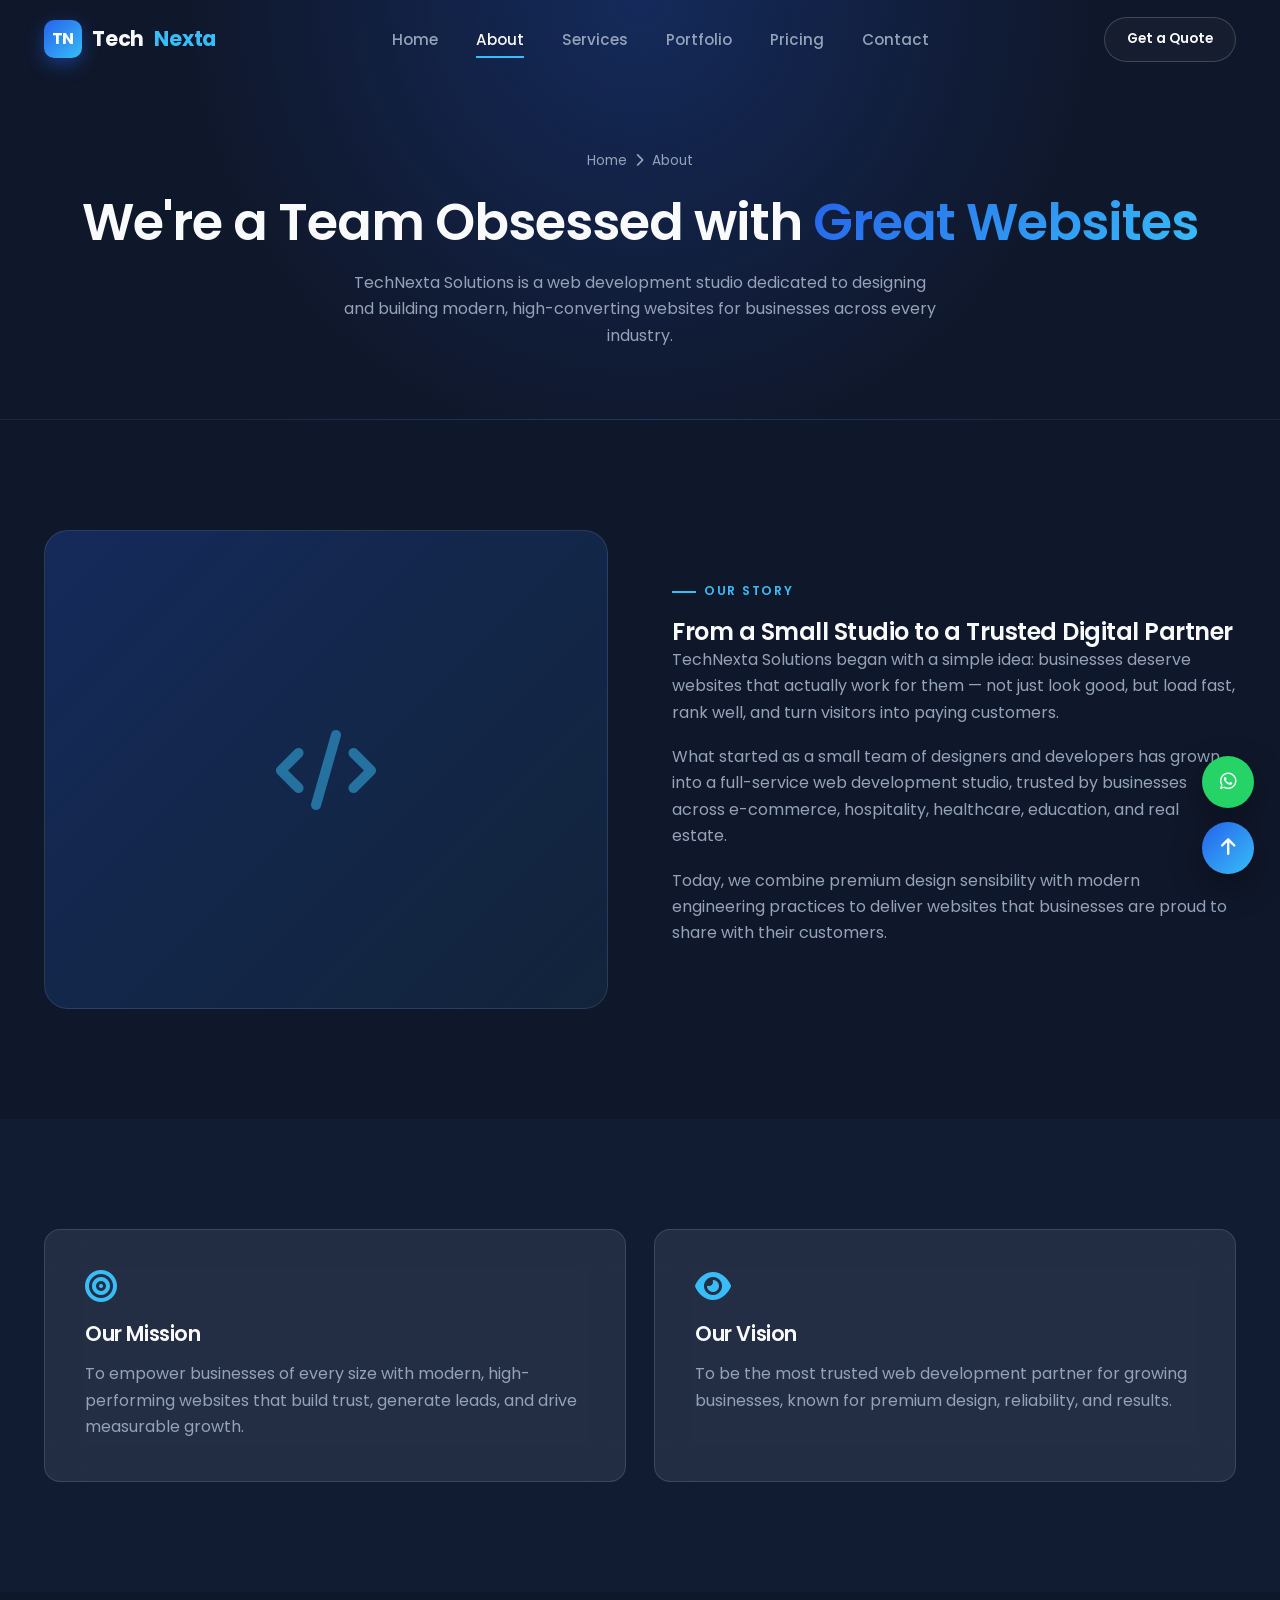
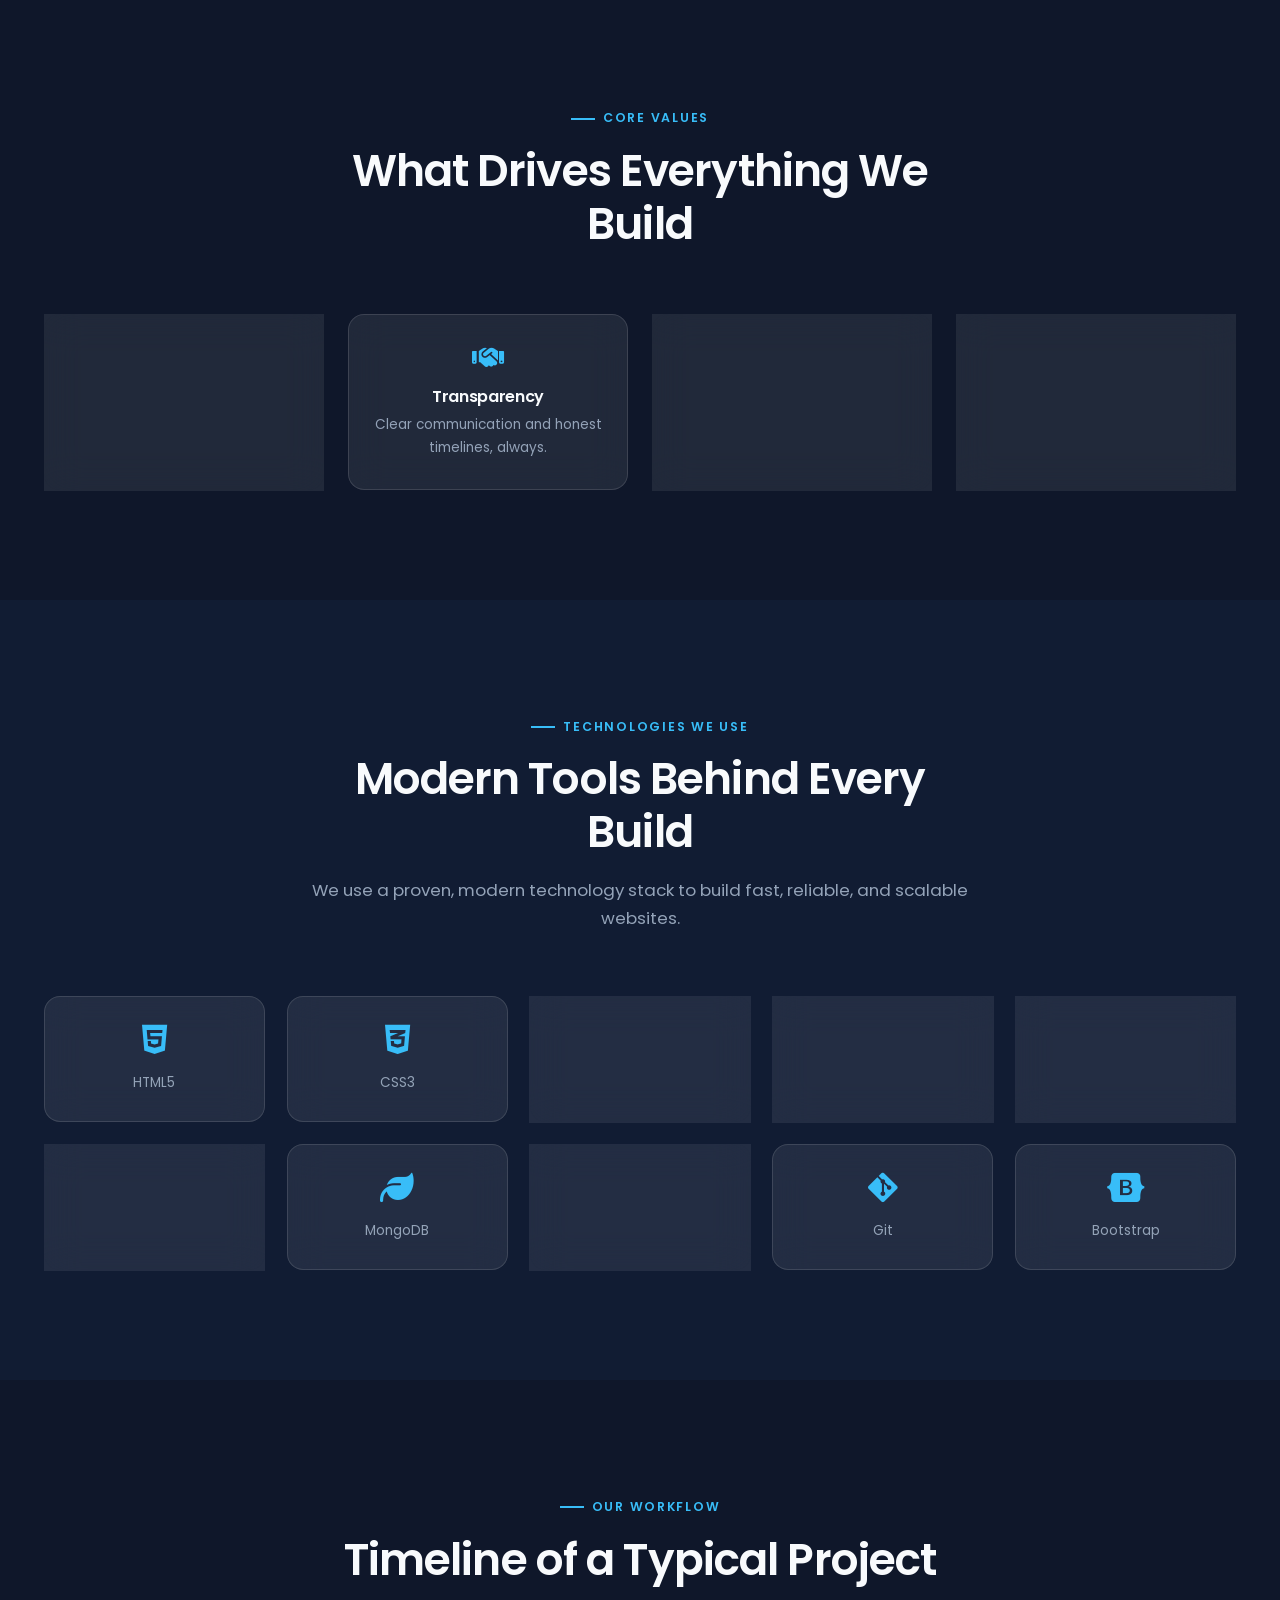
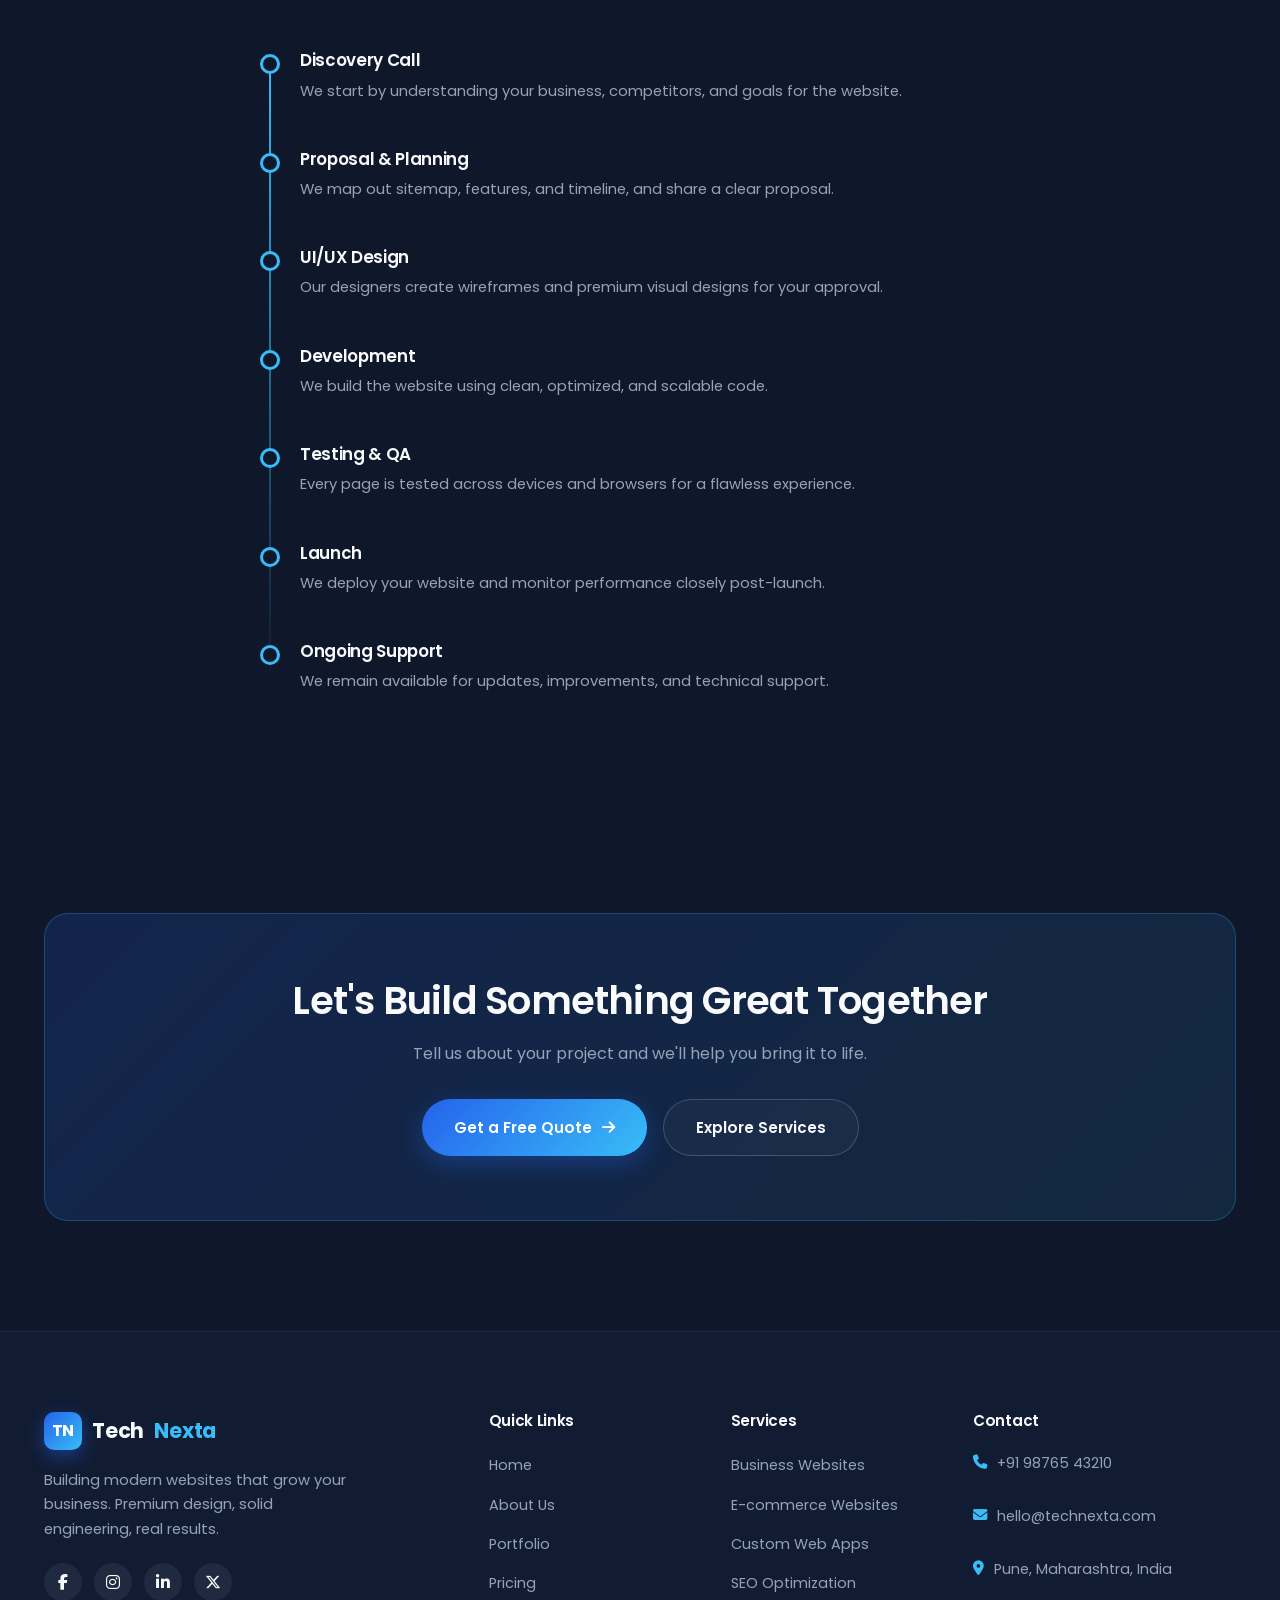
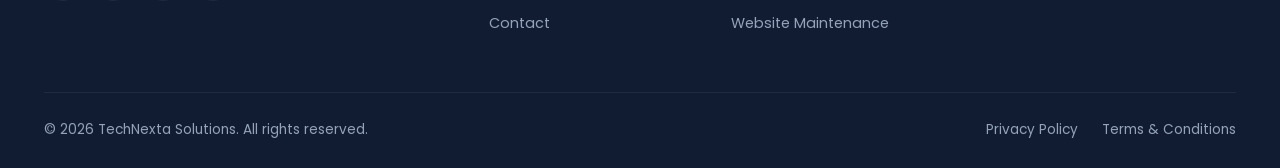
==== about.html @ 96748e0d "Initial commit" ====
<!DOCTYPE html>
<html lang="en">
<head>
<meta charset="UTF-8">
<meta name="viewport" content="width=device-width, initial-scale=1.0">
<title>About Us | TechNexta Solutions</title>
<meta name="description" content="Learn about TechNexta Solutions - our story, mission, vision, core values, and the technologies we use to build modern, high-performing websites.">
<link rel="canonical" href="https://www.technexta.com/about.html">

<link rel="icon" href="data:image/svg+xml,<svg xmlns=%22http://www.w3.org/2000/svg%22 viewBox=%220 0 100 100%22><rect width=%22100%22 height=%22100%22 rx=%2222%22 fill=%22%232563EB%22/><text x=%2250%25%22 y=%2262%25%22 font-size=%2255%22 fill=%22white%22 text-anchor=%22middle%22 font-family=%22Arial%22>N</text></svg>">

<link rel="preconnect" href="https://fonts.googleapis.com">
<link rel="preconnect" href="https://fonts.gstatic.com" crossorigin>
<link href="https://fonts.googleapis.com/css2?family=Poppins:wght@300;400;500;600;700;800&display=swap" rel="stylesheet">
<link rel="stylesheet" href="https://cdnjs.cloudflare.com/ajax/libs/font-awesome/6.5.1/css/all.min.css">
<link rel="stylesheet" href="css/style.css">
</head>
<body>

<div id="preloader">
  <div class="loader-mark"><div class="loader-ring"></div><span>TechNexta</span></div>
</div>

<header class="navbar" id="navbar">
  <div class="nav-inner">
    <a href="index.html" class="logo"><span class="logo-mark">TN</span>Tech<span class="accent">Nexta</span></a>
    <nav class="nav-links" id="navLinks">
      <a href="index.html">Home</a>
      <a href="about.html" class="active">About</a>
      <a href="services.html">Services</a>
      <a href="portfolio.html">Portfolio</a>
      <a href="pricing.html">Pricing</a>
      <a href="contact.html">Contact</a>
    </nav>
    <div class="nav-cta">
      <a href="contact.html" class="btn btn-outline btn-sm">Get a Quote</a>
      <button class="nav-toggle" id="navToggle" aria-label="Toggle menu"><span></span><span></span><span></span></button>
    </div>
  </div>
</header>

<main>
  <section class="page-hero">
    <div class="container">
      <div class="breadcrumb"><a href="index.html">Home</a><i class="fa-solid fa-chevron-right"></i><span>About</span></div>
      <h1>We're a Team Obsessed with <span class="text-gradient">Great Websites</span></h1>
      <p>TechNexta Solutions is a web development studio dedicated to designing and building modern, high-converting websites for businesses across every industry.</p>
    </div>
  </section>

  <!-- ============ STORY ============ -->
  <section id="story">
    <div class="container">
      <div class="story-grid">
        <div class="story-visual reveal"><i class="fa-solid fa-code"></i></div>
        <div class="story-text reveal">
          <div class="eyebrow">Our Story</div>
          <h2>From a Small Studio to a Trusted Digital Partner</h2>
          <p>TechNexta Solutions began with a simple idea: businesses deserve websites that actually work for them &mdash; not just look good, but load fast, rank well, and turn visitors into paying customers.</p>
          <p>What started as a small team of designers and developers has grown into a full-service web development studio, trusted by businesses across e-commerce, hospitality, healthcare, education, and real estate.</p>
          <p>Today, we combine premium design sensibility with modern engineering practices to deliver websites that businesses are proud to share with their customers.</p>
        </div>
      </div>
    </div>
  </section>

  <!-- ============ MISSION & VISION ============ -->
  <section class="bg-alt" id="mission-vision">
    <div class="container">
      <div class="mv-grid">
        <div class="glass-card mv-card reveal">
          <i class="fa-solid fa-bullseye"></i>
          <h3>Our Mission</h3>
          <p>To empower businesses of every size with modern, high-performing websites that build trust, generate leads, and drive measurable growth.</p>
        </div>
        <div class="glass-card mv-card reveal reveal-delay-1">
          <i class="fa-solid fa-eye"></i>
          <h3>Our Vision</h3>
          <p>To be the most trusted web development partner for growing businesses, known for premium design, reliability, and results.</p>
        </div>
      </div>
    </div>
  </section>

  <!-- ============ CORE VALUES ============ -->
  <section id="values">
    <div class="container">
      <div class="section-head reveal">
        <div class="eyebrow" style="justify-content:center">Core Values</div>
        <h2>What Drives Everything We Build</h2>
      </div>
      <div class="values-grid">
        <div class="glass-card value-card reveal">
          <i class="fa-solid fa-gem"></i>
          <h4>Quality First</h4>
          <p>We never compromise on design or code quality.</p>
        </div>
        <div class="glass-card value-card reveal reveal-delay-1">
          <i class="fa-solid fa-handshake"></i>
          <h4>Transparency</h4>
          <p>Clear communication and honest timelines, always.</p>
        </div>
        <div class="glass-card value-card reveal reveal-delay-2">
          <i class="fa-solid fa-rocket"></i>
          <h4>Innovation</h4>
          <p>We stay ahead with modern tools and techniques.</p>
        </div>
        <div class="glass-card value-card reveal reveal-delay-3">
          <i class="fa-solid fa-heart"></i>
          <h4>Client Success</h4>
          <p>Your growth is the true measure of our work.</p>
        </div>
      </div>
    </div>
  </section>

  <!-- ============ TECHNOLOGIES ============ -->
  <section class="bg-alt" id="technologies">
    <div class="container">
      <div class="section-head reveal">
        <div class="eyebrow" style="justify-content:center">Technologies We Use</div>
        <h2>Modern Tools Behind Every Build</h2>
        <p>We use a proven, modern technology stack to build fast, reliable, and scalable websites.</p>
      </div>
      <div class="tech-grid">
        <div class="glass-card tech-item reveal"><i class="fa-brands fa-html5"></i><span>HTML5</span></div>
        <div class="glass-card tech-item reveal"><i class="fa-brands fa-css3-alt"></i><span>CSS3</span></div>
        <div class="glass-card tech-item reveal"><i class="fa-brands fa-js"></i><span>JavaScript</span></div>
        <div class="glass-card tech-item reveal"><i class="fa-brands fa-react"></i><span>React</span></div>
        <div class="glass-card tech-item reveal"><i class="fa-brands fa-node-js"></i><span>Node.js</span></div>
        <div class="glass-card tech-item reveal"><i class="fa-brands fa-wordpress"></i><span>WordPress</span></div>
        <div class="glass-card tech-item reveal"><i class="fa-solid fa-leaf"></i><span>MongoDB</span></div>
        <div class="glass-card tech-item reveal"><i class="fa-solid fa-fire"></i><span>Firebase</span></div>
        <div class="glass-card tech-item reveal"><i class="fa-brands fa-git-alt"></i><span>Git</span></div>
        <div class="glass-card tech-item reveal"><i class="fa-brands fa-bootstrap"></i><span>Bootstrap</span></div>
      </div>
    </div>
  </section>

  <!-- ============ WORKFLOW TIMELINE ============ -->
  <section id="workflow">
    <div class="container">
      <div class="section-head reveal">
        <div class="eyebrow" style="justify-content:center">Our Workflow</div>
        <h2>Timeline of a Typical Project</h2>
      </div>
      <div class="vtimeline reveal">
        <div class="vtimeline-item">
          <h3>Discovery Call</h3>
          <p>We start by understanding your business, competitors, and goals for the website.</p>
        </div>
        <div class="vtimeline-item">
          <h3>Proposal & Planning</h3>
          <p>We map out sitemap, features, and timeline, and share a clear proposal.</p>
        </div>
        <div class="vtimeline-item">
          <h3>UI/UX Design</h3>
          <p>Our designers create wireframes and premium visual designs for your approval.</p>
        </div>
        <div class="vtimeline-item">
          <h3>Development</h3>
          <p>We build the website using clean, optimized, and scalable code.</p>
        </div>
        <div class="vtimeline-item">
          <h3>Testing & QA</h3>
          <p>Every page is tested across devices and browsers for a flawless experience.</p>
        </div>
        <div class="vtimeline-item">
          <h3>Launch</h3>
          <p>We deploy your website and monitor performance closely post-launch.</p>
        </div>
        <div class="vtimeline-item">
          <h3>Ongoing Support</h3>
          <p>We remain available for updates, improvements, and technical support.</p>
        </div>
      </div>
    </div>
  </section>

  <section id="contact-cta">
    <div class="container">
      <div class="cta-banner reveal">
        <h2>Let's Build Something Great Together</h2>
        <p>Tell us about your project and we'll help you bring it to life.</p>
        <div class="cta-actions">
          <a href="contact.html" class="btn btn-primary">Get a Free Quote <i class="fa-solid fa-arrow-right"></i></a>
          <a href="services.html" class="btn btn-outline">Explore Services</a>
        </div>
      </div>
    </div>
  </section>
</main>

<footer>
  <div class="container">
    <div class="footer-grid">
      <div class="footer-brand">
        <a href="index.html" class="logo"><span class="logo-mark">TN</span>Tech<span class="accent">Nexta</span></a>
        <p>Building modern websites that grow your business. Premium design, solid engineering, real results.</p>
        <div class="footer-social">
          <a href="#" aria-label="Facebook"><i class="fa-brands fa-facebook-f"></i></a>
          <a href="#" aria-label="Instagram"><i class="fa-brands fa-instagram"></i></a>
          <a href="#" aria-label="LinkedIn"><i class="fa-brands fa-linkedin-in"></i></a>
          <a href="#" aria-label="Twitter"><i class="fa-brands fa-x-twitter"></i></a>
        </div>
      </div>
      <div class="footer-col">
        <h4>Quick Links</h4>
        <ul>
          <li><a href="index.html">Home</a></li>
          <li><a href="about.html">About Us</a></li>
          <li><a href="portfolio.html">Portfolio</a></li>
          <li><a href="pricing.html">Pricing</a></li>
          <li><a href="contact.html">Contact</a></li>
        </ul>
      </div>
      <div class="footer-col">
        <h4>Services</h4>
        <ul>
          <li><a href="services.html">Business Websites</a></li>
          <li><a href="services.html">E-commerce Websites</a></li>
          <li><a href="services.html">Custom Web Apps</a></li>
          <li><a href="services.html">SEO Optimization</a></li>
          <li><a href="services.html">Website Maintenance</a></li>
        </ul>
      </div>
      <div class="footer-col">
        <h4>Contact</h4>
        <ul class="footer-contact">
          <li><i class="fa-solid fa-phone"></i> +91 98765 43210</li>
          <li><i class="fa-solid fa-envelope"></i> hello@technexta.com</li>
          <li><i class="fa-solid fa-location-dot"></i> Pune, Maharashtra, India</li>
        </ul>
      </div>
    </div>
    <div class="footer-bottom">
      <p>&copy; <span class="current-year">2026</span> TechNexta Solutions. All rights reserved.</p>
      <div class="footer-bottom-links"><a href="#">Privacy Policy</a><a href="#">Terms &amp; Conditions</a></div>
    </div>
  </div>
</footer>

<div class="float-btns">
  <a href="https://wa.me/919876543210" target="_blank" class="float-btn whatsapp" aria-label="Chat on WhatsApp"><i class="fa-brands fa-whatsapp"></i></a>
  <button class="float-btn top" id="backToTop" aria-label="Back to top"><i class="fa-solid fa-arrow-up"></i></button>
</div>

<script src="js/script.js"></script>
</body>
</html>
---- css/style.css ----
/* ==========================================================================
   TechNexta Solutions — Main Stylesheet
   Design system: dark premium theme, glassmorphism, blue accents
   ========================================================================== */

/* ---------- Design Tokens ---------- */
:root {
  --color-primary: #2563EB;
  --color-primary-light: #3B82F6;
  --color-secondary: #1E293B;
  --color-accent: #38BDF8;
  --color-bg: #0F172A;
  --color-bg-alt: #111C33;
  --color-text: #F8FAFC;
  --color-text-muted: #94A3B8;
  --color-card: rgba(255, 255, 255, 0.08);
  --color-card-border: rgba(255, 255, 255, 0.12);
  --color-card-hover: rgba(255, 255, 255, 0.12);

  --gradient-primary: linear-gradient(135deg, var(--color-primary) 0%, var(--color-accent) 100%);
  --gradient-radial: radial-gradient(circle at 50% 0%, rgba(37, 99, 235, 0.25), transparent 60%);

  --font-display: 'Poppins', sans-serif;
  --font-body: 'Poppins', sans-serif;

  --shadow-sm: 0 4px 12px rgba(0, 0, 0, 0.25);
  --shadow-md: 0 12px 32px rgba(0, 0, 0, 0.35);
  --shadow-lg: 0 24px 64px rgba(0, 0, 0, 0.45);
  --shadow-glow: 0 0 0 1px rgba(56, 189, 248, 0.15), 0 8px 32px rgba(37, 99, 235, 0.25);

  --radius-sm: 8px;
  --radius-md: 16px;
  --radius-lg: 24px;
  --radius-pill: 999px;

  --transition: all 0.35s cubic-bezier(0.22, 1, 0.36, 1);
  --container-width: 1240px;
  --header-height: 80px;
}

/* ---------- Reset ---------- */
* , *::before, *::after { box-sizing: border-box; margin: 0; padding: 0; }

html {
  scroll-behavior: smooth;
  scroll-padding-top: var(--header-height);
}

body {
  font-family: var(--font-body);
  background-color: var(--color-bg);
  color: var(--color-text);
  line-height: 1.65;
  font-size: 16px;
  overflow-x: hidden;
  -webkit-font-smoothing: antialiased;
}

img { max-width: 100%; display: block; }
a { text-decoration: none; color: inherit; }
ul { list-style: none; }
button { font-family: inherit; cursor: pointer; border: none; background: none; color: inherit; }
input, textarea, select { font-family: inherit; }

::selection { background: var(--color-primary); color: #fff; }

::-webkit-scrollbar { width: 10px; }
::-webkit-scrollbar-track { background: var(--color-bg); }
::-webkit-scrollbar-thumb { background: var(--color-secondary); border-radius: var(--radius-pill); }
::-webkit-scrollbar-thumb:hover { background: var(--color-primary); }

h1, h2, h3, h4, h5, h6 {
  font-family: var(--font-display);
  font-weight: 600;
  line-height: 1.2;
  letter-spacing: -0.02em;
}

.container {
  width: 100%;
  max-width: var(--container-width);
  margin: 0 auto;
  padding: 0 24px;
}

section { position: relative; padding: 110px 0; }
@media (max-width: 768px) { section { padding: 72px 0; } }

/* ---------- Utility ---------- */
.eyebrow {
  display: inline-flex;
  align-items: center;
  gap: 8px;
  font-size: 0.78rem;
  font-weight: 600;
  letter-spacing: 0.14em;
  text-transform: uppercase;
  color: var(--color-accent);
  margin-bottom: 16px;
}
.eyebrow::before {
  content: '';
  width: 24px;
  height: 2px;
  background: var(--color-accent);
  display: inline-block;
}

.section-head {
  max-width: 680px;
  margin: 0 auto 64px;
  text-align: center;
}
.section-head h2 {
  font-size: clamp(1.9rem, 4vw, 2.75rem);
  margin-bottom: 18px;
}
.section-head p {
  color: var(--color-text-muted);
  font-size: 1.05rem;
}
.section-head.align-left { margin: 0 0 56px; text-align: left; }

.text-gradient {
  background: var(--gradient-primary);
  -webkit-background-clip: text;
  background-clip: text;
  color: transparent;
}

.bg-alt { background: var(--color-bg-alt); }

/* ---------- Buttons ---------- */
.btn {
  display: inline-flex;
  align-items: center;
  justify-content: center;
  gap: 10px;
  padding: 15px 32px;
  border-radius: var(--radius-pill);
  font-weight: 600;
  font-size: 0.95rem;
  transition: var(--transition);
  white-space: nowrap;
  position: relative;
  overflow: hidden;
}
.btn-primary {
  background: var(--gradient-primary);
  color: #fff;
  box-shadow: 0 8px 24px rgba(37, 99, 235, 0.35);
}
.btn-primary:hover {
  transform: translateY(-3px);
  box-shadow: 0 14px 32px rgba(37, 99, 235, 0.5);
}
.btn-outline {
  background: rgba(255, 255, 255, 0.03);
  color: var(--color-text);
  border: 1px solid rgba(255, 255, 255, 0.18);
  backdrop-filter: blur(10px);
}
.btn-outline:hover {
  border-color: var(--color-accent);
  background: rgba(56, 189, 248, 0.08);
  transform: translateY(-3px);
}
.btn-sm { padding: 10px 22px; font-size: 0.85rem; }
.btn-block { width: 100%; }

/* ---------- Preloader ---------- */
#preloader {
  position: fixed; inset: 0; z-index: 9999;
  background: var(--color-bg);
  display: flex; align-items: center; justify-content: center;
  transition: opacity 0.6s ease, visibility 0.6s ease;
}
#preloader.loaded { opacity: 0; visibility: hidden; }
.loader-mark {
  display: flex; flex-direction: column; align-items: center; gap: 18px;
}
.loader-ring {
  width: 54px; height: 54px;
  border-radius: 50%;
  border: 3px solid rgba(56, 189, 248, 0.15);
  border-top-color: var(--color-accent);
  animation: spin 0.9s linear infinite;
}
.loader-mark span {
  font-size: 0.85rem;
  letter-spacing: 0.2em;
  color: var(--color-text-muted);
  text-transform: uppercase;
}
@keyframes spin { to { transform: rotate(360deg); } }

/* ---------- Navbar ---------- */
.navbar {
  position: fixed; top: 0; left: 0; right: 0; z-index: 1000;
  height: var(--header-height);
  display: flex; align-items: center;
  background: transparent;
  transition: var(--transition);
  border-bottom: 1px solid transparent;
}
.navbar.scrolled {
  background: rgba(15, 23, 42, 0.85);
  backdrop-filter: blur(16px);
  -webkit-backdrop-filter: blur(16px);
  border-bottom: 1px solid rgba(255, 255, 255, 0.08);
  box-shadow: 0 8px 32px rgba(0, 0, 0, 0.3);
}
.nav-inner {
  width: 100%; max-width: var(--container-width); margin: 0 auto;
  padding: 0 24px;
  display: flex; align-items: center; justify-content: space-between;
}
.logo {
  display: flex; align-items: center; gap: 10px;
  font-size: 1.3rem; font-weight: 700; letter-spacing: -0.01em;
}
.logo-mark {
  width: 38px; height: 38px;
  border-radius: 10px;
  background: var(--gradient-primary);
  display: flex; align-items: center; justify-content: center;
  font-size: 1rem; font-weight: 700; color: #fff;
  box-shadow: 0 6px 18px rgba(37, 99, 235, 0.45);
}
.logo span.accent { color: var(--color-accent); }

.nav-links {
  display: flex; align-items: center; gap: 38px;
}
.nav-links a {
  font-size: 0.95rem; font-weight: 500; color: var(--color-text-muted);
  position: relative; padding: 6px 0;
  transition: var(--transition);
}
.nav-links a::after {
  content: ''; position: absolute; left: 0; bottom: 0;
  width: 0; height: 2px; background: var(--color-accent);
  transition: var(--transition);
}
.nav-links a:hover, .nav-links a.active { color: var(--color-text); }
.nav-links a:hover::after, .nav-links a.active::after { width: 100%; }

.nav-cta { display: flex; align-items: center; gap: 16px; }

.nav-toggle {
  display: none;
  width: 42px; height: 42px;
  border-radius: var(--radius-sm);
  background: rgba(255, 255, 255, 0.06);
  align-items: center; justify-content: center;
  flex-direction: column; gap: 5px;
}
.nav-toggle span {
  width: 20px; height: 2px; background: var(--color-text);
  transition: var(--transition); border-radius: 2px;
}
.nav-toggle.active span:nth-child(1) { transform: translateY(7px) rotate(45deg); }
.nav-toggle.active span:nth-child(2) { opacity: 0; }
.nav-toggle.active span:nth-child(3) { transform: translateY(-7px) rotate(-45deg); }

@media (max-width: 900px) {
  .nav-links {
    position: fixed; top: var(--header-height); left: 0; right: 0;
    flex-direction: column; align-items: stretch; gap: 0;
    background: rgba(15, 23, 42, 0.98);
    backdrop-filter: blur(16px);
    padding: 12px 24px 24px;
    transform: translateY(-8px);
    opacity: 0; visibility: hidden; pointer-events: none;
    transition: var(--transition);
    border-bottom: 1px solid rgba(255, 255, 255, 0.08);
  }
  .nav-links.open {
    transform: translateY(0); opacity: 1; visibility: visible; pointer-events: auto;
  }
  .nav-links a { padding: 14px 0; border-bottom: 1px solid rgba(255, 255, 255, 0.06); }
  .nav-cta .btn-outline { display: none; }
  .nav-toggle { display: flex; }
}

/* ---------- Hero ---------- */
.hero {
  position: relative;
  min-height: 100vh;
  display: flex; align-items: center;
  padding-top: var(--header-height);
  overflow: hidden;
}
.hero-bg {
  position: absolute; inset: 0; z-index: 0;
  background:
    radial-gradient(circle at 20% 20%, rgba(37, 99, 235, 0.28), transparent 45%),
    radial-gradient(circle at 80% 30%, rgba(56, 189, 248, 0.22), transparent 45%),
    radial-gradient(circle at 50% 90%, rgba(37, 99, 235, 0.18), transparent 50%);
}
.hero-bg canvas { position: absolute; inset: 0; width: 100%; height: 100%; opacity: 0.5; }
.hero-grid {
  position: absolute; inset: 0;
  background-image:
    linear-gradient(rgba(255,255,255,0.035) 1px, transparent 1px),
    linear-gradient(90deg, rgba(255,255,255,0.035) 1px, transparent 1px);
  background-size: 56px 56px;
  mask-image: radial-gradient(ellipse 70% 60% at 50% 30%, black 20%, transparent 75%);
}

.hero-content {
  position: relative; z-index: 2;
  text-align: center;
  max-width: 880px;
  margin: 0 auto;
}
.hero-content h1 {
  font-size: clamp(2.2rem, 5.6vw, 4.2rem);
  margin-bottom: 24px;
  letter-spacing: -0.03em;
}
.hero-content .lead {
  font-size: 1.15rem;
  color: var(--color-text-muted);
  max-width: 620px;
  margin: 0 auto 40px;
}
.hero-actions {
  display: flex; gap: 18px; justify-content: center; flex-wrap: wrap;
  margin-bottom: 64px;
}
.hero-trust {
  display: flex; align-items: center; justify-content: center; gap: 28px;
  flex-wrap: wrap;
  color: var(--color-text-muted);
  font-size: 0.85rem;
}
.hero-trust span { display: flex; align-items: center; gap: 8px; }
.hero-trust i { color: var(--color-accent); }

.scroll-cue {
  position: absolute; bottom: 28px; left: 50%; transform: translateX(-50%);
  display: flex; flex-direction: column; align-items: center; gap: 8px;
  color: var(--color-text-muted); font-size: 0.75rem; letter-spacing: 0.1em;
  animation: floatY 2.4s ease-in-out infinite;
  z-index: 2;
}
.scroll-cue i { font-size: 0.9rem; }
@keyframes floatY { 0%, 100% { transform: translate(-50%, 0); } 50% { transform: translate(-50%, 8px); } }

/* ---------- Stats ---------- */
.stats-section { padding: 70px 0; border-top: 1px solid rgba(255,255,255,0.06); border-bottom: 1px solid rgba(255,255,255,0.06); }
.stats-grid {
  display: grid; grid-template-columns: repeat(4, 1fr); gap: 32px;
  text-align: center;
}
.stat-item .stat-number {
  font-family: var(--font-display); font-weight: 700;
  font-size: clamp(2rem, 4vw, 2.8rem);
  background: var(--gradient-primary); -webkit-background-clip: text; background-clip: text; color: transparent;
}
.stat-item .stat-label { color: var(--color-text-muted); font-size: 0.92rem; margin-top: 6px; }
@media (max-width: 768px) { .stats-grid { grid-template-columns: repeat(2, 1fr); gap: 36px 20px; } }

/* ---------- Glass Cards ---------- */
.glass-card {
  background: var(--color-card);
  border: 1px solid var(--color-card-border);
  border-radius: var(--radius-md);
  backdrop-filter: blur(18px);
  -webkit-backdrop-filter: blur(18px);
  transition: var(--transition);
}
.glass-card:hover {
  background: var(--color-card-hover);
  border-color: rgba(56, 189, 248, 0.35);
  transform: translateY(-6px);
  box-shadow: var(--shadow-glow);
}

/* ---------- Why Choose Us ---------- */
.features-grid {
  display: grid; grid-template-columns: repeat(3, 1fr); gap: 28px;
}
.feature-card { padding: 36px 30px; }
.feature-icon {
  width: 56px; height: 56px; border-radius: var(--radius-sm);
  background: linear-gradient(135deg, rgba(37,99,235,0.25), rgba(56,189,248,0.15));
  display: flex; align-items: center; justify-content: center;
  font-size: 1.4rem; color: var(--color-accent);
  margin-bottom: 22px;
}
.feature-card h3 { font-size: 1.15rem; margin-bottom: 12px; }
.feature-card p { color: var(--color-text-muted); font-size: 0.94rem; }
@media (max-width: 900px) { .features-grid { grid-template-columns: 1fr; } }

/* ---------- Process Timeline (horizontal) ---------- */
.process-track {
  display: grid; grid-template-columns: repeat(4, 1fr); gap: 24px;
  position: relative;
}
.process-track::before {
  content: '';
  position: absolute; top: 46px; left: 8%; right: 8%; height: 1px;
  background: linear-gradient(90deg, transparent, rgba(56,189,248,0.4), transparent);
}
.process-step { text-align: center; position: relative; padding: 30px 22px; }
.process-num {
  width: 92px; height: 92px; margin: 0 auto 24px;
  border-radius: 50%;
  background: var(--color-bg);
  border: 1px solid rgba(56,189,248,0.35);
  display: flex; align-items: center; justify-content: center;
  font-size: 1.6rem; font-weight: 700; color: var(--color-accent);
  position: relative; z-index: 2;
}
.process-step h3 { font-size: 1.05rem; margin-bottom: 10px; }
.process-step p { font-size: 0.88rem; color: var(--color-text-muted); }
@media (max-width: 900px) {
  .process-track { grid-template-columns: 1fr; }
  .process-track::before { display: none; }
}

/* ---------- Testimonials ---------- */
.testimonial-track {
  display: flex; gap: 24px; overflow: hidden; position: relative;
}
.testimonial-slide {
  min-width: 100%;
  display: grid; grid-template-columns: repeat(3, 1fr); gap: 24px;
  transition: transform 0.6s cubic-bezier(0.22, 1, 0.36, 1);
}
.testimonial-card { padding: 32px; }
.testimonial-stars { color: var(--color-accent); margin-bottom: 18px; font-size: 0.85rem; letter-spacing: 3px; }
.testimonial-card p.quote { font-size: 0.96rem; color: #E2E8F0; margin-bottom: 24px; }
.testimonial-person { display: flex; align-items: center; gap: 14px; }
.testimonial-avatar {
  width: 46px; height: 46px; border-radius: 50%;
  background: var(--gradient-primary);
  display: flex; align-items: center; justify-content: center;
  font-weight: 700; color: #fff; font-size: 0.95rem;
}
.testimonial-person h4 { font-size: 0.95rem; margin-bottom: 2px; }
.testimonial-person span { font-size: 0.8rem; color: var(--color-text-muted); }

.carousel-nav { display: flex; justify-content: center; gap: 10px; margin-top: 40px; }
.carousel-dot {
  width: 9px; height: 9px; border-radius: 50%;
  background: rgba(255,255,255,0.2);
  transition: var(--transition);
}
.carousel-dot.active { background: var(--color-accent); width: 26px; border-radius: 5px; }

@media (max-width: 900px) {
  .testimonial-slide { grid-template-columns: 1fr; }
}

/* ---------- FAQ Accordion ---------- */
.faq-list { max-width: 800px; margin: 0 auto; display: flex; flex-direction: column; gap: 14px; }
.faq-item {
  border-radius: var(--radius-md);
  overflow: hidden;
}
.faq-question {
  display: flex; align-items: center; justify-content: space-between;
  padding: 22px 28px; width: 100%; text-align: left;
  font-size: 1rem; font-weight: 500;
}
.faq-question i { transition: var(--transition); color: var(--color-accent); flex-shrink: 0; margin-left: 16px; }
.faq-item.open .faq-question i { transform: rotate(180deg); }
.faq-answer {
  max-height: 0; overflow: hidden; transition: max-height 0.4s ease;
}
.faq-answer p { padding: 0 28px 24px; color: var(--color-text-muted); font-size: 0.92rem; }

/* ---------- Contact CTA (home) ---------- */
.cta-banner {
  border-radius: var(--radius-lg);
  padding: 64px 48px;
  text-align: center;
  background: linear-gradient(135deg, rgba(37,99,235,0.18), rgba(56,189,248,0.1));
  border: 1px solid rgba(56,189,248,0.25);
  position: relative; overflow: hidden;
}
.cta-banner h2 { font-size: clamp(1.6rem, 3.6vw, 2.4rem); margin-bottom: 16px; }
.cta-banner p { color: var(--color-text-muted); max-width: 520px; margin: 0 auto 32px; }
.cta-actions { display: flex; gap: 16px; justify-content: center; flex-wrap: wrap; }

/* ---------- Footer ---------- */
footer {
  background: var(--color-bg-alt);
  border-top: 1px solid rgba(255,255,255,0.06);
  padding: 80px 0 0;
}
.footer-grid {
  display: grid; grid-template-columns: 2fr 1fr 1fr 1.3fr; gap: 40px;
  padding-bottom: 56px;
  border-bottom: 1px solid rgba(255,255,255,0.06);
}
.footer-brand p { color: var(--color-text-muted); font-size: 0.92rem; margin: 18px 0 22px; max-width: 320px; }
.footer-social { display: flex; gap: 12px; }
.footer-social a {
  width: 38px; height: 38px; border-radius: 50%;
  background: rgba(255,255,255,0.06);
  display: flex; align-items: center; justify-content: center;
  transition: var(--transition);
}
.footer-social a:hover { background: var(--color-primary); transform: translateY(-3px); }
.footer-col h4 { font-size: 0.95rem; margin-bottom: 22px; }
.footer-col ul { display: flex; flex-direction: column; gap: 13px; }
.footer-col a { color: var(--color-text-muted); font-size: 0.9rem; transition: var(--transition); }
.footer-col a:hover { color: var(--color-accent); padding-left: 4px; }
.footer-contact li { display: flex; gap: 10px; color: var(--color-text-muted); font-size: 0.9rem; margin-bottom: 16px; align-items: flex-start; }
.footer-contact i { color: var(--color-accent); margin-top: 3px; }
.footer-bottom {
  display: flex; align-items: center; justify-content: space-between;
  padding: 26px 0; flex-wrap: wrap; gap: 12px;
  color: var(--color-text-muted); font-size: 0.85rem;
}
.footer-bottom-links { display: flex; gap: 24px; }
.footer-bottom-links a:hover { color: var(--color-accent); }

@media (max-width: 900px) {
  .footer-grid { grid-template-columns: 1fr 1fr; }
}
@media (max-width: 560px) {
  .footer-grid { grid-template-columns: 1fr; }
  .footer-bottom { flex-direction: column; text-align: center; }
}

/* ---------- Back to top / WhatsApp ---------- */
.float-btns { position: fixed; right: 26px; bottom: 26px; z-index: 900; display: flex; flex-direction: column; gap: 14px; }
.float-btn {
  width: 52px; height: 52px; border-radius: 50%;
  display: flex; align-items: center; justify-content: center;
  font-size: 1.2rem; color: #fff;
  box-shadow: var(--shadow-md);
  transition: var(--transition);
}
.float-btn.whatsapp { background: #25D366; }
.float-btn.top {
  background: var(--gradient-primary);
  opacity: 0; visibility: hidden; transform: translateY(10px);
}
.float-btn.top.show { opacity: 1; visibility: visible; transform: translateY(0); }
.float-btn:hover { transform: translateY(-4px) scale(1.05); }

/* ---------- Scroll Reveal ---------- */
.reveal { opacity: 0; transform: translateY(28px); transition: opacity 0.7s ease, transform 0.7s cubic-bezier(0.22,1,0.36,1); }
.reveal.in-view { opacity: 1; transform: translateY(0); }
.reveal-delay-1 { transition-delay: 0.1s; }
.reveal-delay-2 { transition-delay: 0.2s; }
.reveal-delay-3 { transition-delay: 0.3s; }
.reveal-delay-4 { transition-delay: 0.4s; }

/* ---------- Page Hero (inner pages) ---------- */
.page-hero {
  padding: calc(var(--header-height) + 70px) 0 70px;
  text-align: center;
  position: relative;
  background: var(--gradient-radial);
  border-bottom: 1px solid rgba(255,255,255,0.06);
}
.page-hero h1 { font-size: clamp(2rem, 4.6vw, 3.2rem); margin-bottom: 16px; }
.page-hero p { color: var(--color-text-muted); max-width: 600px; margin: 0 auto; }
.breadcrumb { display: flex; align-items: center; gap: 8px; justify-content: center; margin-bottom: 20px; font-size: 0.85rem; color: var(--color-text-muted); }
.breadcrumb a:hover { color: var(--color-accent); }

/* ---------- About Page ---------- */
.story-grid { display: grid; grid-template-columns: 1fr 1fr; gap: 64px; align-items: center; }
.story-visual {
  aspect-ratio: 4/3.4; border-radius: var(--radius-lg);
  background: linear-gradient(135deg, rgba(37,99,235,0.25), rgba(56,189,248,0.08));
  border: 1px solid rgba(255,255,255,0.1);
  display: flex; align-items: center; justify-content: center;
  position: relative; overflow: hidden;
}
.story-visual i { font-size: 5rem; color: rgba(56,189,248,0.5); }
.story-text p { color: var(--color-text-muted); margin-bottom: 18px; }
@media (max-width: 900px) { .story-grid { grid-template-columns: 1fr; gap: 40px; } }

.mv-grid { display: grid; grid-template-columns: repeat(2, 1fr); gap: 28px; }
.mv-card { padding: 40px; }
.mv-card i { font-size: 2rem; color: var(--color-accent); margin-bottom: 20px; }
.mv-card h3 { font-size: 1.3rem; margin-bottom: 14px; }
.mv-card p { color: var(--color-text-muted); }
@media (max-width: 768px) { .mv-grid { grid-template-columns: 1fr; } }

.values-grid { display: grid; grid-template-columns: repeat(4, 1fr); gap: 24px; }
.value-card { padding: 30px 24px; text-align: center; }
.value-card i { font-size: 1.6rem; color: var(--color-accent); margin-bottom: 16px; }
.value-card h4 { font-size: 1rem; margin-bottom: 8px; }
.value-card p { font-size: 0.85rem; color: var(--color-text-muted); }
@media (max-width: 900px) { .values-grid { grid-template-columns: repeat(2, 1fr); } }

.tech-grid {
  display: grid; grid-template-columns: repeat(5, 1fr); gap: 22px;
}
.tech-item {
  padding: 26px 14px; text-align: center;
}
.tech-item i, .tech-item .tech-fallback { font-size: 2.1rem; margin-bottom: 12px; color: var(--color-accent); display: block; }
.tech-item span { font-size: 0.85rem; color: var(--color-text-muted); }
@media (max-width: 900px) { .tech-grid { grid-template-columns: repeat(3, 1fr); } }
@media (max-width: 560px) { .tech-grid { grid-template-columns: repeat(2, 1fr); } }

.vtimeline { max-width: 760px; margin: 0 auto; position: relative; padding-left: 40px; }
.vtimeline::before { content: ''; position: absolute; left: 9px; top: 6px; bottom: 6px; width: 2px; background: linear-gradient(180deg, var(--color-accent), transparent); }
.vtimeline-item { position: relative; padding-bottom: 46px; }
.vtimeline-item:last-child { padding-bottom: 0; }
.vtimeline-item::before {
  content: ''; position: absolute; left: -40px; top: 4px;
  width: 20px; height: 20px; border-radius: 50%;
  background: var(--color-bg); border: 3px solid var(--color-accent);
}
.vtimeline-item h3 { font-size: 1.05rem; margin-bottom: 8px; }
.vtimeline-item p { color: var(--color-text-muted); font-size: 0.92rem; }

/* ---------- Services Page ---------- */
.services-grid { display: grid; grid-template-columns: repeat(3, 1fr); gap: 28px; }
.service-card { padding: 34px 30px; display: flex; flex-direction: column; }
.service-icon {
  width: 58px; height: 58px; border-radius: var(--radius-sm);
  background: linear-gradient(135deg, rgba(37,99,235,0.28), rgba(56,189,248,0.14));
  display: flex; align-items: center; justify-content: center;
  font-size: 1.5rem; color: var(--color-accent);
  margin-bottom: 22px;
}
.service-card h3 { font-size: 1.15rem; margin-bottom: 12px; }
.service-card > p.desc { color: var(--color-text-muted); font-size: 0.9rem; margin-bottom: 18px; }
.service-features { display: flex; flex-direction: column; gap: 9px; margin-bottom: 24px; }
.service-features li { display: flex; align-items: flex-start; gap: 9px; font-size: 0.85rem; color: #CBD5E1; }
.service-features i { color: var(--color-accent); font-size: 0.8rem; margin-top: 4px; }
.service-card .btn { margin-top: auto; align-self: flex-start; }
@media (max-width: 1000px) { .services-grid { grid-template-columns: repeat(2, 1fr); } }
@media (max-width: 640px) { .services-grid { grid-template-columns: 1fr; } }

/* ---------- Portfolio ---------- */
.portfolio-filters {
  display: flex; flex-wrap: wrap; gap: 12px; justify-content: center; margin-bottom: 48px;
}
.filter-btn {
  padding: 10px 22px; border-radius: var(--radius-pill);
  background: rgba(255,255,255,0.05); border: 1px solid rgba(255,255,255,0.1);
  font-size: 0.85rem; font-weight: 500; color: var(--color-text-muted);
  transition: var(--transition);
}
.filter-btn:hover { color: var(--color-text); }
.filter-btn.active { background: var(--gradient-primary); color: #fff; border-color: transparent; }

.portfolio-grid { display: grid; grid-template-columns: repeat(3, 1fr); gap: 28px; }
.portfolio-card { overflow: hidden; cursor: pointer; }
.portfolio-thumb {
  aspect-ratio: 4/3; position: relative; overflow: hidden;
  display: flex; align-items: center; justify-content: center;
}
.portfolio-thumb i { font-size: 2.6rem; color: rgba(255,255,255,0.85); position: relative; z-index: 1; }
.portfolio-overlay {
  position: absolute; inset: 0;
  background: linear-gradient(0deg, rgba(15,23,42,0.92), rgba(15,23,42,0.2));
  display: flex; align-items: flex-end; padding: 20px;
  opacity: 0; transition: var(--transition);
}
.portfolio-card:hover .portfolio-overlay { opacity: 1; }
.portfolio-card:hover .portfolio-thumb i { transform: scale(1.1); }
.portfolio-thumb i { transition: var(--transition); }
.portfolio-overlay span { font-size: 0.85rem; color: var(--color-accent); font-weight: 600; display: flex; align-items: center; gap: 8px; }
.portfolio-info { padding: 22px; }
.portfolio-info .tag { font-size: 0.72rem; text-transform: uppercase; letter-spacing: 0.08em; color: var(--color-accent); margin-bottom: 8px; display: block; }
.portfolio-info h3 { font-size: 1.05rem; margin-bottom: 6px; }
.portfolio-info p { font-size: 0.85rem; color: var(--color-text-muted); }
.portfolio-card.hide { display: none; }
@media (max-width: 1000px) { .portfolio-grid { grid-template-columns: repeat(2, 1fr); } }
@media (max-width: 640px) { .portfolio-grid { grid-template-columns: 1fr; } }

/* ---------- Pricing ---------- */
.pricing-grid { display: grid; grid-template-columns: repeat(3, 1fr); gap: 28px; align-items: stretch; }
.price-card { padding: 42px 34px; display: flex; flex-direction: column; position: relative; }
.price-card.featured {
  border-color: var(--color-accent);
  background: linear-gradient(180deg, rgba(56,189,248,0.1), rgba(255,255,255,0.06));
  transform: scale(1.03);
  box-shadow: var(--shadow-glow);
}
.price-badge {
  position: absolute; top: -14px; left: 50%; transform: translateX(-50%);
  background: var(--gradient-primary); color: #fff; font-size: 0.72rem; font-weight: 700;
  padding: 6px 18px; border-radius: var(--radius-pill); letter-spacing: 0.05em;
}
.price-card h3 { font-size: 1.2rem; margin-bottom: 8px; }
.price-card .price-sub { color: var(--color-text-muted); font-size: 0.88rem; margin-bottom: 24px; }
.price-amount { font-size: 2.6rem; font-weight: 700; margin-bottom: 4px; }
.price-amount span { font-size: 0.95rem; font-weight: 500; color: var(--color-text-muted); }
.price-card hr { border: none; border-top: 1px solid rgba(255,255,255,0.1); margin: 26px 0; }
.price-features { display: flex; flex-direction: column; gap: 14px; margin-bottom: 32px; flex-grow: 1; }
.price-features li { display: flex; gap: 10px; font-size: 0.9rem; align-items: flex-start; }
.price-features li i { color: var(--color-accent); margin-top: 3px; }
.price-features li.disabled { color: var(--color-text-muted); }
.price-features li.disabled i { color: var(--color-text-muted); }
@media (max-width: 1000px) { .pricing-grid { grid-template-columns: 1fr; max-width: 460px; margin: 0 auto; } .price-card.featured { transform: none; } }

/* ---------- Contact Page ---------- */
.contact-grid { display: grid; grid-template-columns: 1fr 1.2fr; gap: 40px; align-items: start; }
.contact-info-card { padding: 36px; margin-bottom: 20px; }
.contact-info-item { display: flex; gap: 16px; margin-bottom: 26px; }
.contact-info-item:last-child { margin-bottom: 0; }
.contact-info-item .ci-icon {
  width: 46px; height: 46px; border-radius: 50%; flex-shrink: 0;
  background: linear-gradient(135deg, rgba(37,99,235,0.28), rgba(56,189,248,0.14));
  display: flex; align-items: center; justify-content: center; color: var(--color-accent);
}
.contact-info-item h4 { font-size: 0.95rem; margin-bottom: 4px; }
.contact-info-item p, .contact-info-item a { font-size: 0.88rem; color: var(--color-text-muted); }

.contact-form-card { padding: 42px; }
.form-row { display: grid; grid-template-columns: 1fr 1fr; gap: 20px; margin-bottom: 20px; }
.form-group { display: flex; flex-direction: column; gap: 8px; margin-bottom: 20px; }
.form-group label { font-size: 0.85rem; color: var(--color-text-muted); }
.form-group input, .form-group textarea, .form-group select {
  background: rgba(255,255,255,0.05);
  border: 1px solid rgba(255,255,255,0.12);
  border-radius: var(--radius-sm);
  padding: 14px 16px; color: var(--color-text); font-size: 0.92rem;
  transition: var(--transition);
}
.form-group input:focus, .form-group textarea:focus, .form-group select:focus {
  outline: none; border-color: var(--color-accent); background: rgba(255,255,255,0.07);
  box-shadow: 0 0 0 3px rgba(56,189,248,0.15);
}
.form-group textarea { resize: vertical; min-height: 140px; }
.form-note { font-size: 0.8rem; color: var(--color-text-muted); margin-top: 10px; }
.form-success {
  display: none; align-items: center; gap: 10px;
  background: rgba(37, 99, 235, 0.12); border: 1px solid rgba(56,189,248,0.3);
  padding: 16px 20px; border-radius: var(--radius-sm); margin-bottom: 20px; font-size: 0.9rem;
}
.form-success.show { display: flex; }
.form-success i { color: var(--color-accent); }

.map-placeholder {
  aspect-ratio: 16/7; border-radius: var(--radius-md); overflow: hidden;
  background:
    linear-gradient(rgba(15,23,42,0.75), rgba(15,23,42,0.75)),
    repeating-linear-gradient(45deg, rgba(56,189,248,0.06) 0 2px, transparent 2px 14px);
  display: flex; align-items: center; justify-content: center; flex-direction: column; gap: 10px;
  border: 1px solid rgba(255,255,255,0.1);
  margin-top: 40px;
}
.map-placeholder i { font-size: 2rem; color: var(--color-accent); }
.map-placeholder p { color: var(--color-text-muted); font-size: 0.9rem; }

@media (max-width: 900px) {
  .contact-grid { grid-template-columns: 1fr; }
  .form-row { grid-template-columns: 1fr; }
}

/* ---------- Misc responsive ---------- */
@media (max-width: 768px) {
  .stats-grid, .process-track, .mv-grid, .values-grid, .tech-grid, .services-grid, .portfolio-grid, .pricing-grid { gap: 20px; }
}
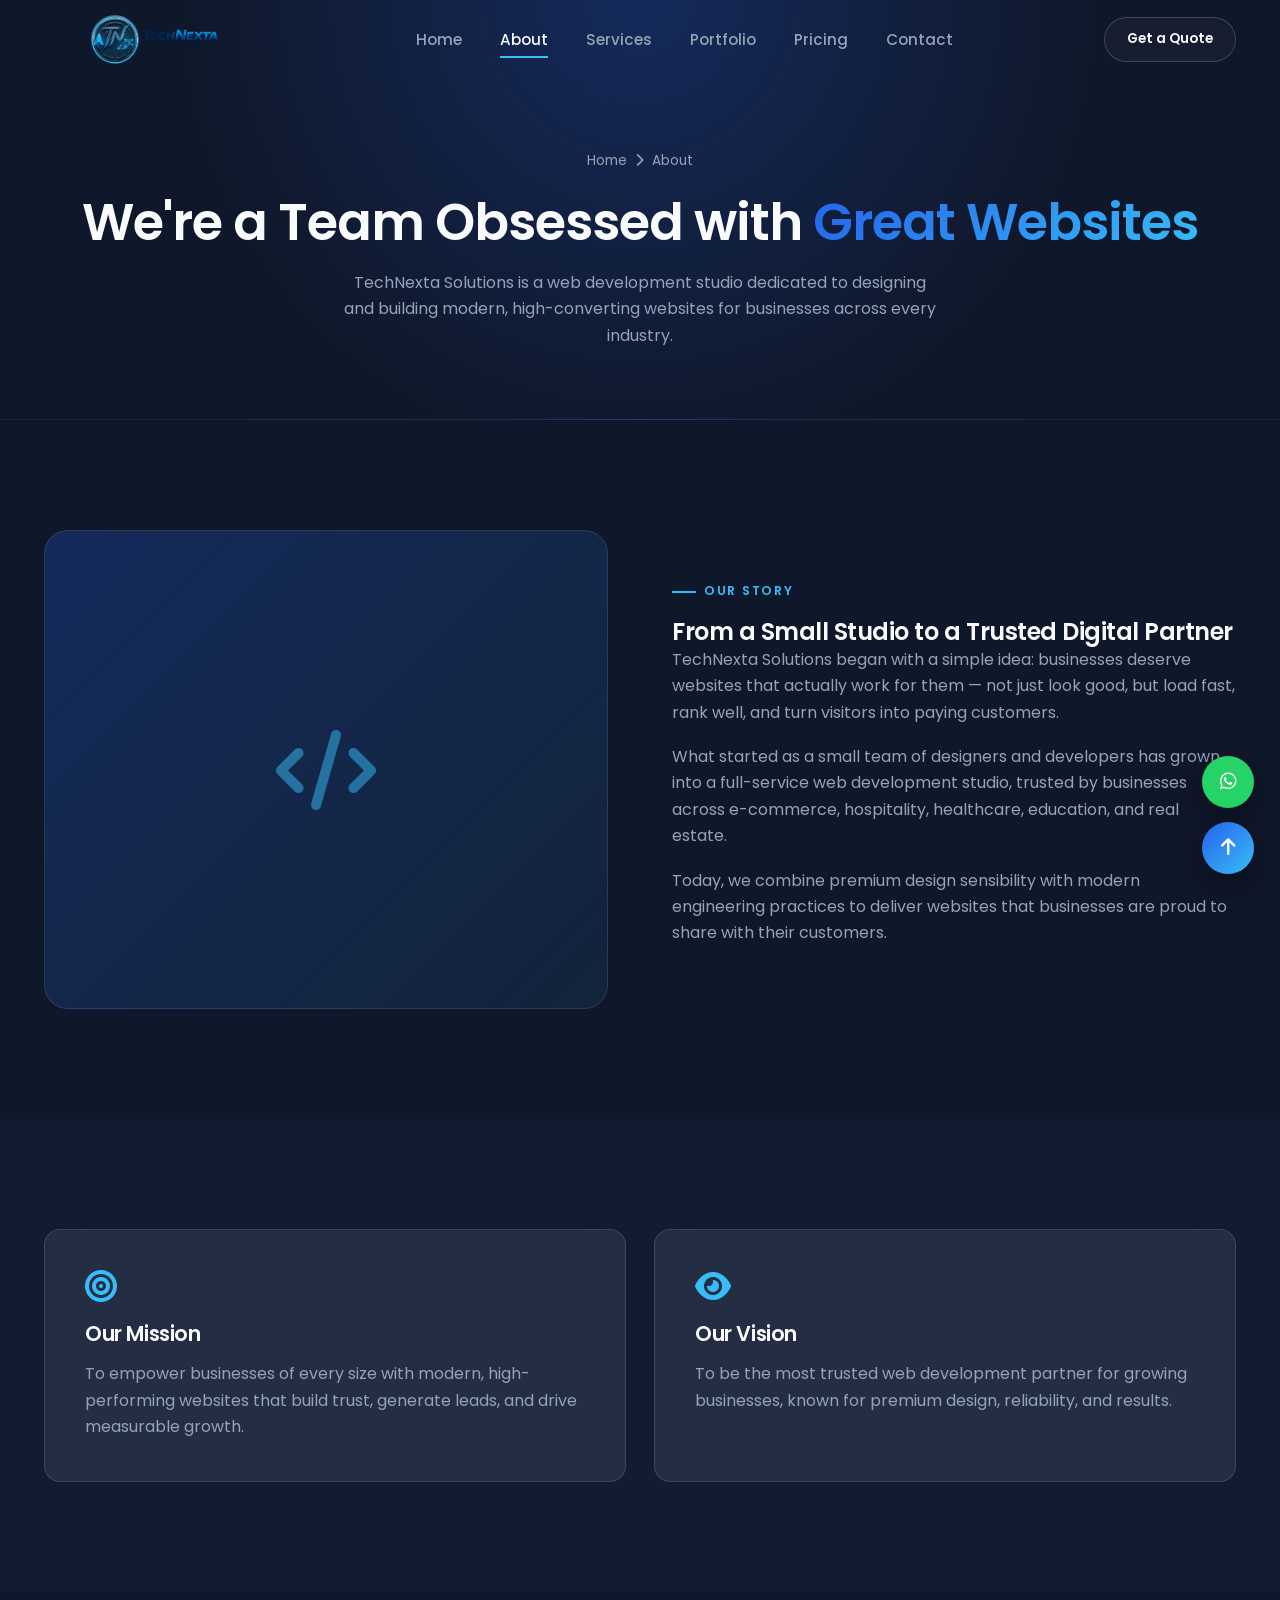
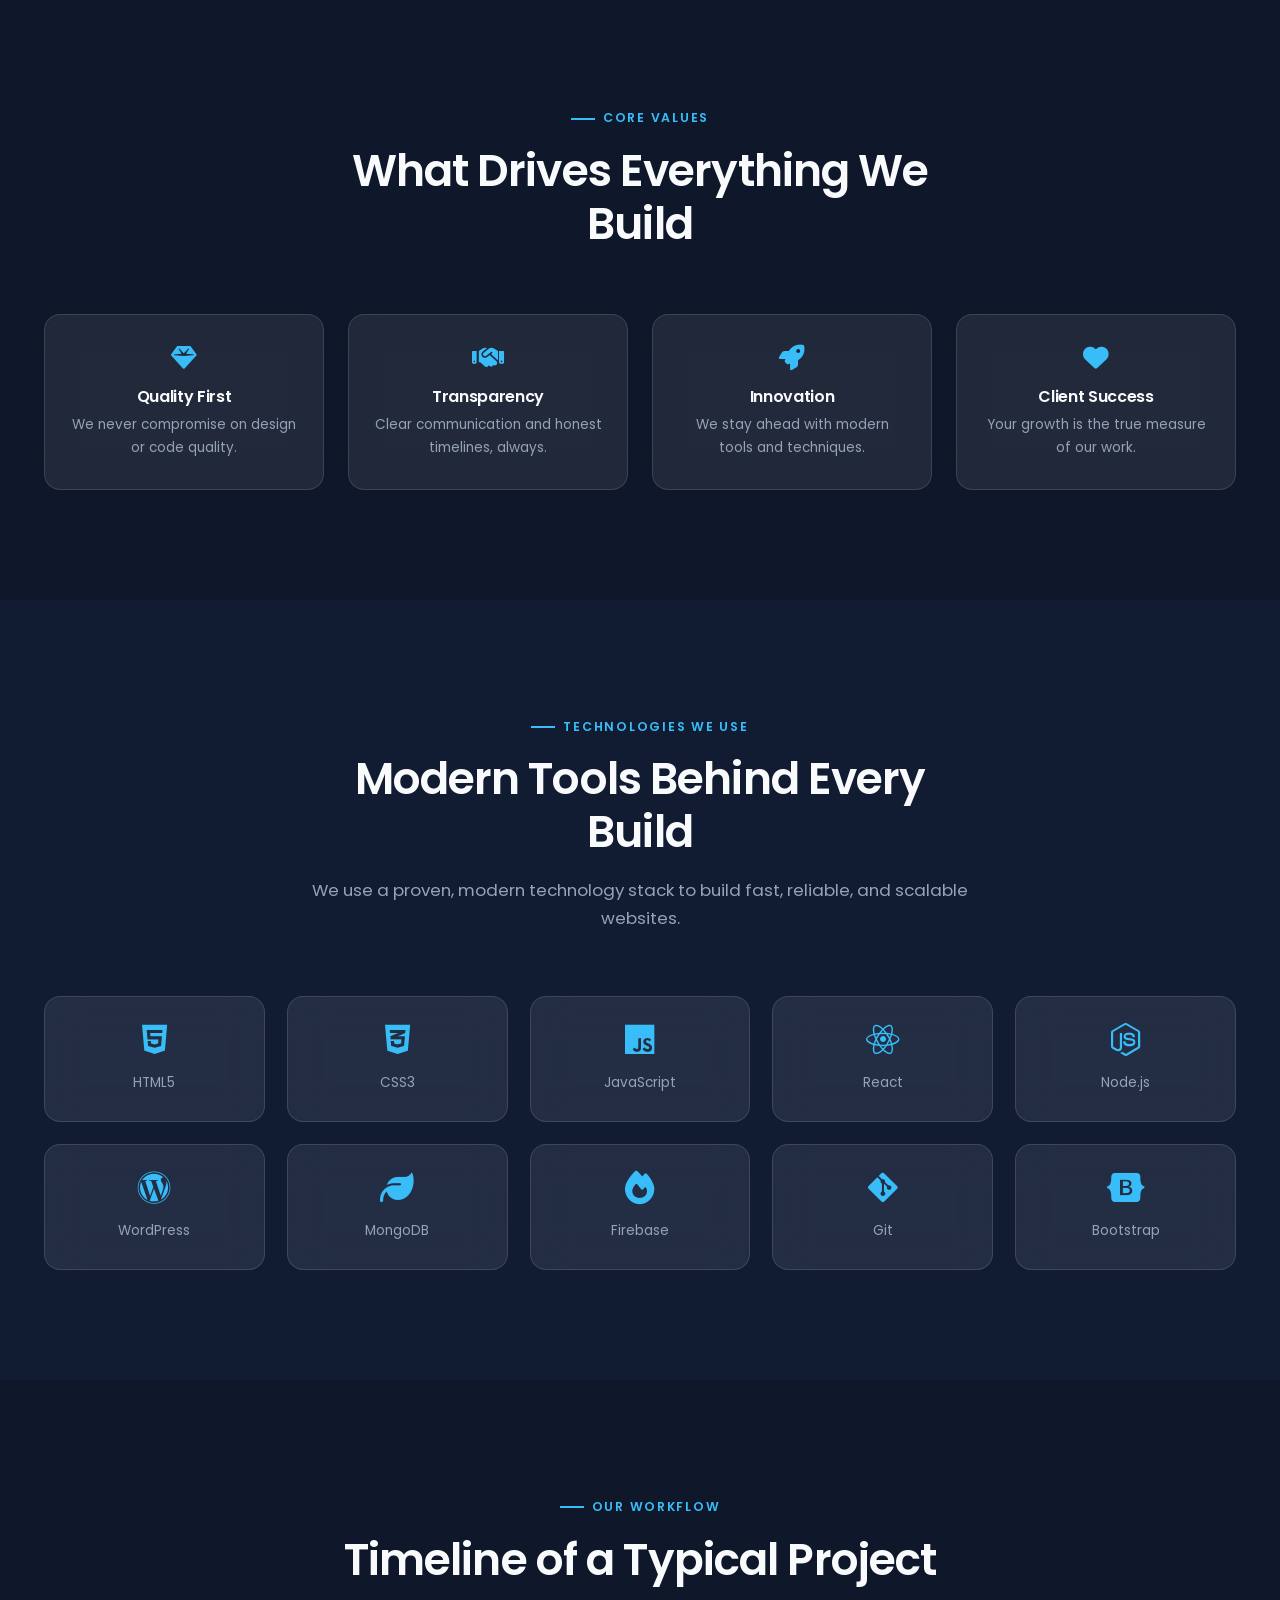
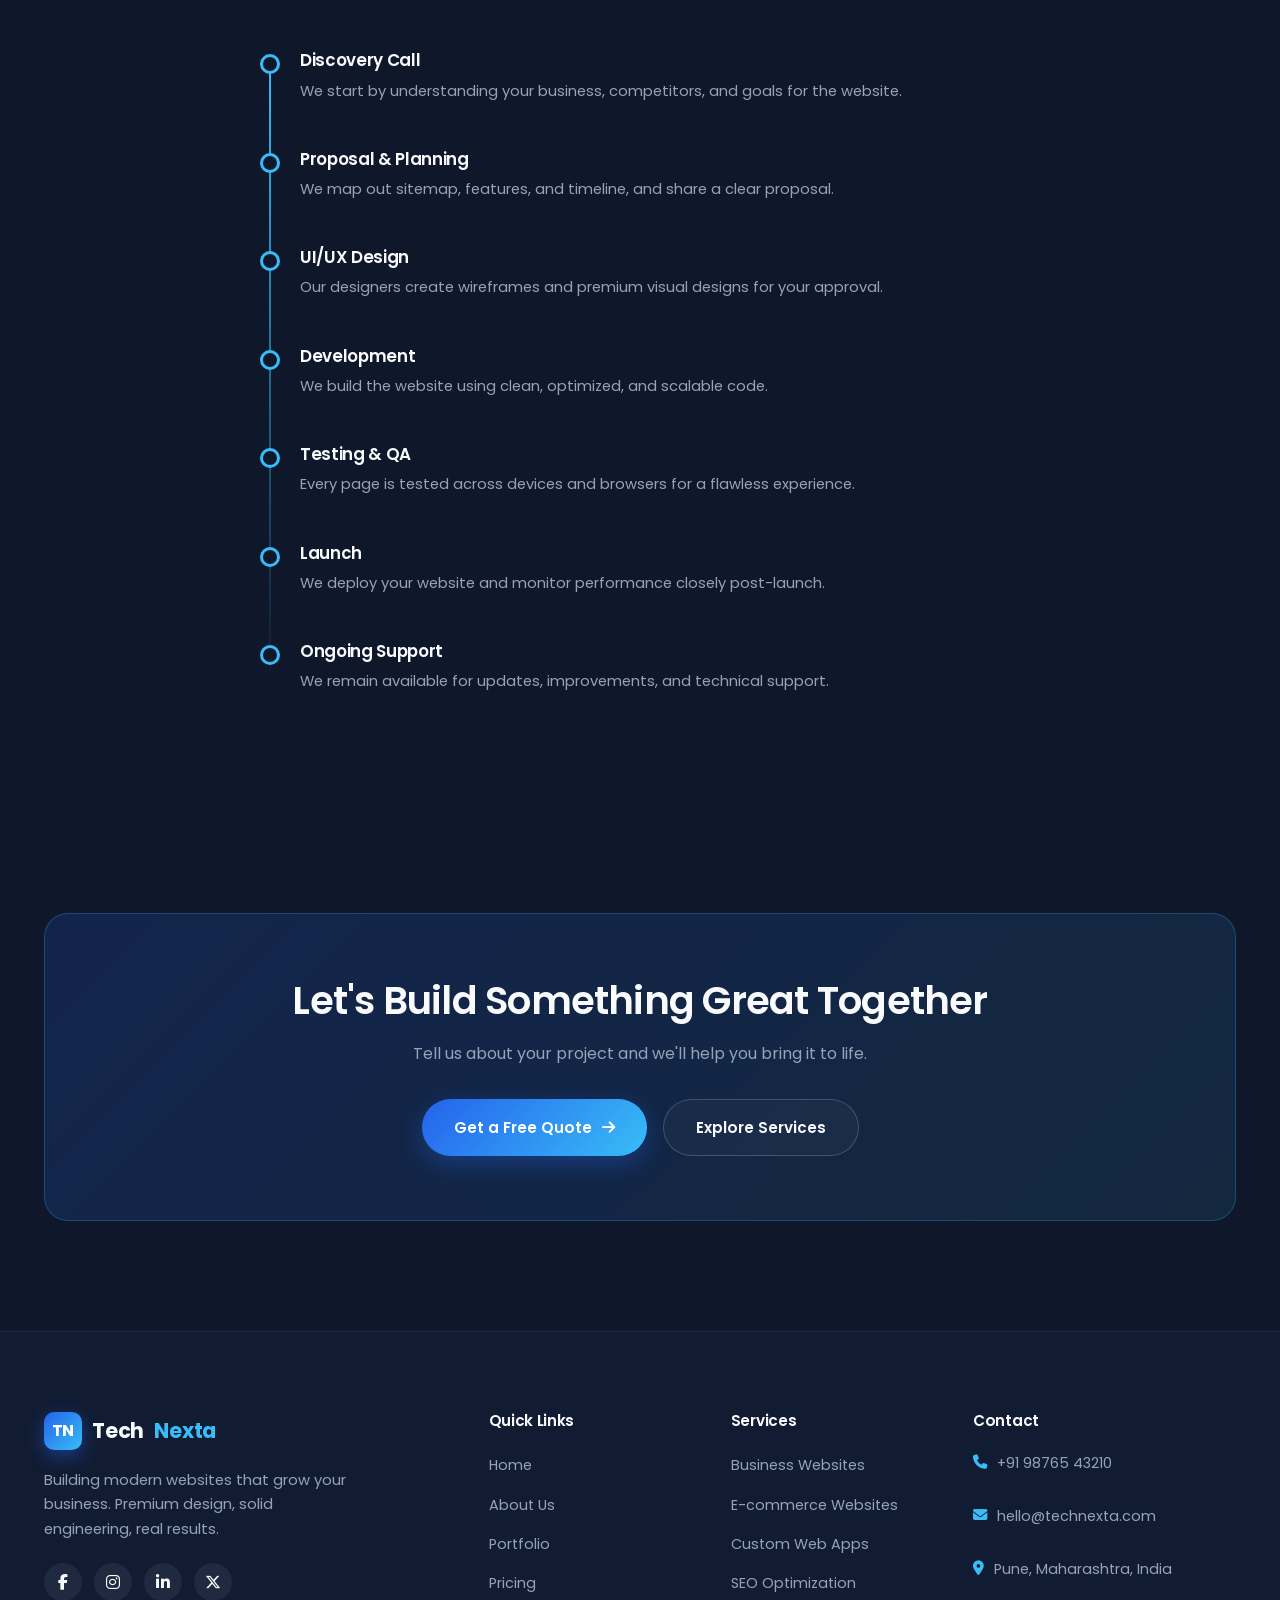
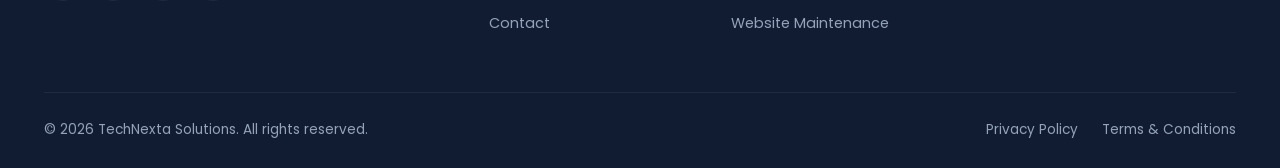
==== commit a0c77cd6: "Updated header logo" ====
--- a/about.html
+++ b/about.html
@@ -23,7 +23,7 @@
 
 <header class="navbar" id="navbar">
   <div class="nav-inner">
-    <a href="index.html" class="logo"><span class="logo-mark">TN</span>Tech<span class="accent">Nexta</span></a>
+    <a href="index.html" class="logo"><img src="images/logo.png" alt="TechNexta Solutions" class="logo-img"></a>
     <nav class="nav-links" id="navLinks">
       <a href="index.html">Home</a>
       <a href="about.html" class="active">About</a>
--- a/css/style.css
+++ b/css/style.css
@@ -218,6 +218,12 @@
 .logo {
   display: flex; align-items: center; gap: 10px;
   font-size: 1.3rem; font-weight: 700; letter-spacing: -0.01em;
+}
+.logo-img {
+  height: 64px;
+  width: 220px;
+  display: block;
+  object-fit: contain;
 }
 .logo-mark {
   width: 38px; height: 38px;
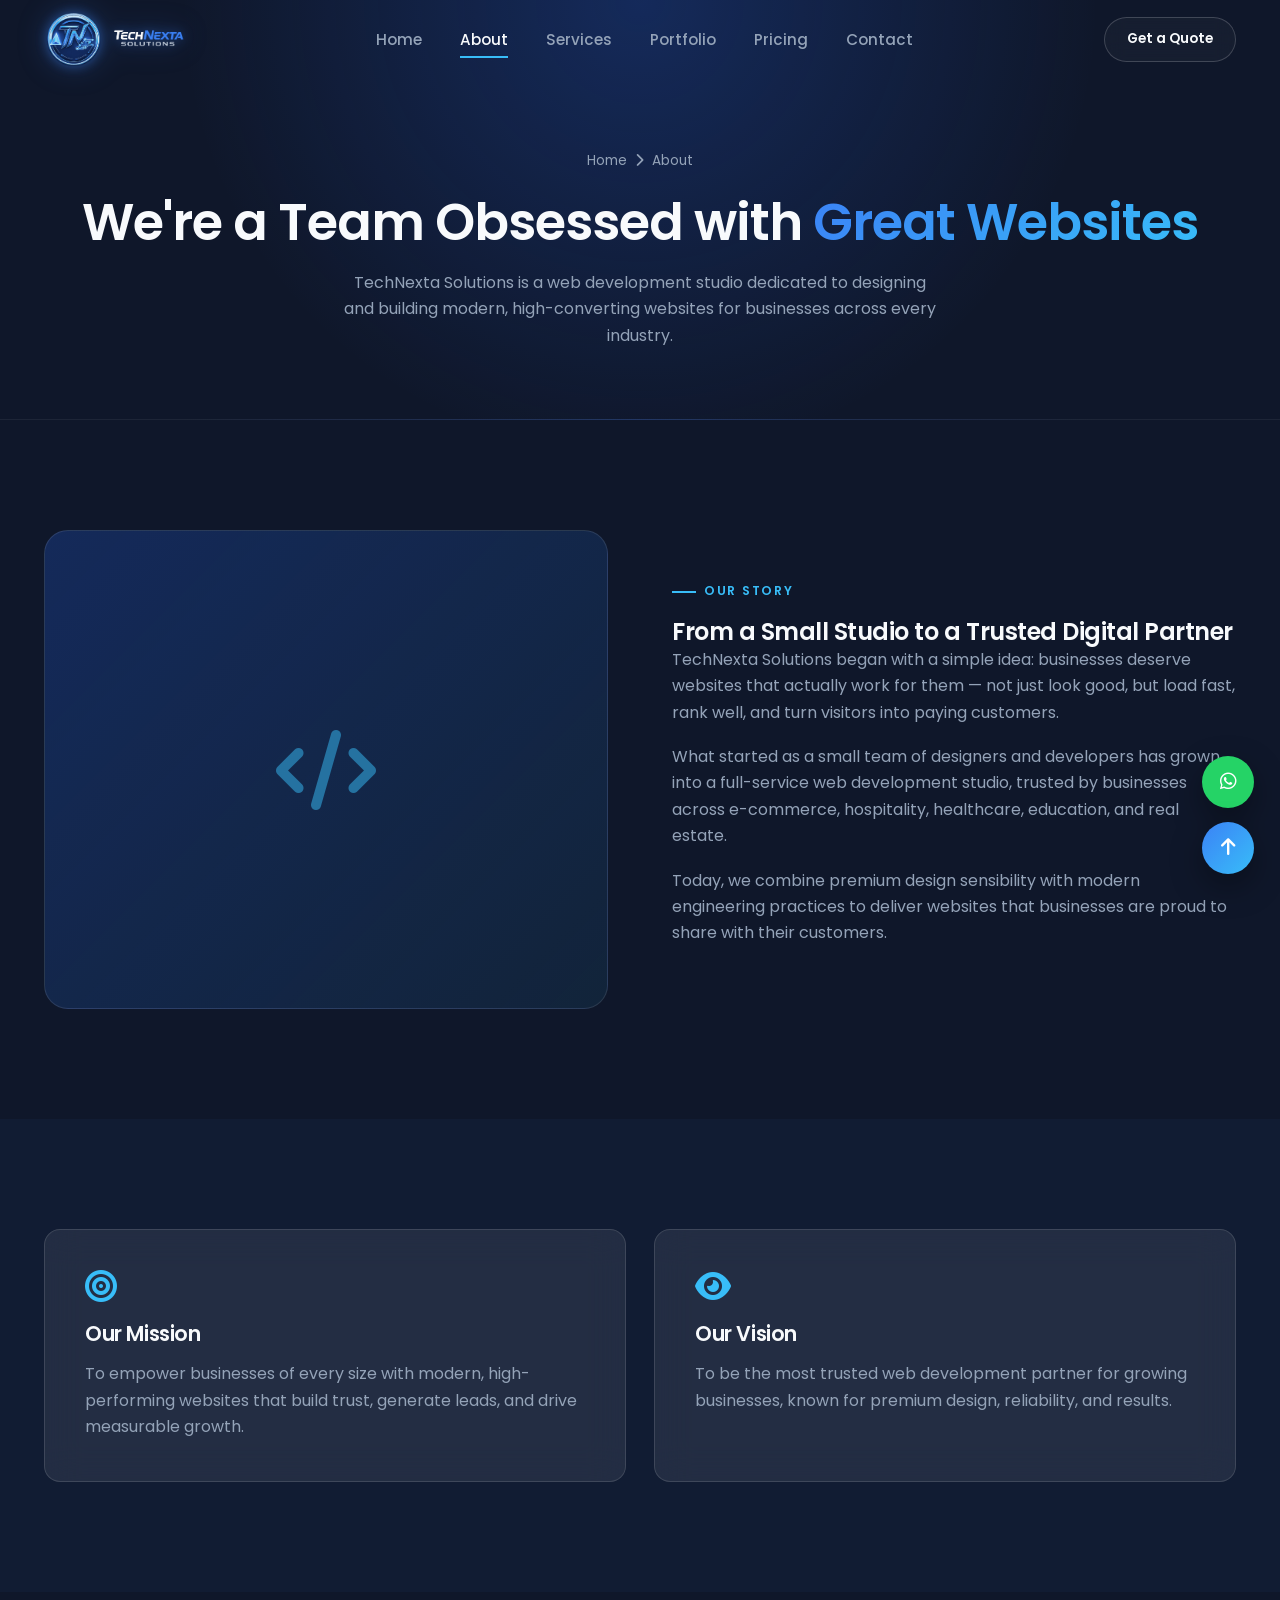
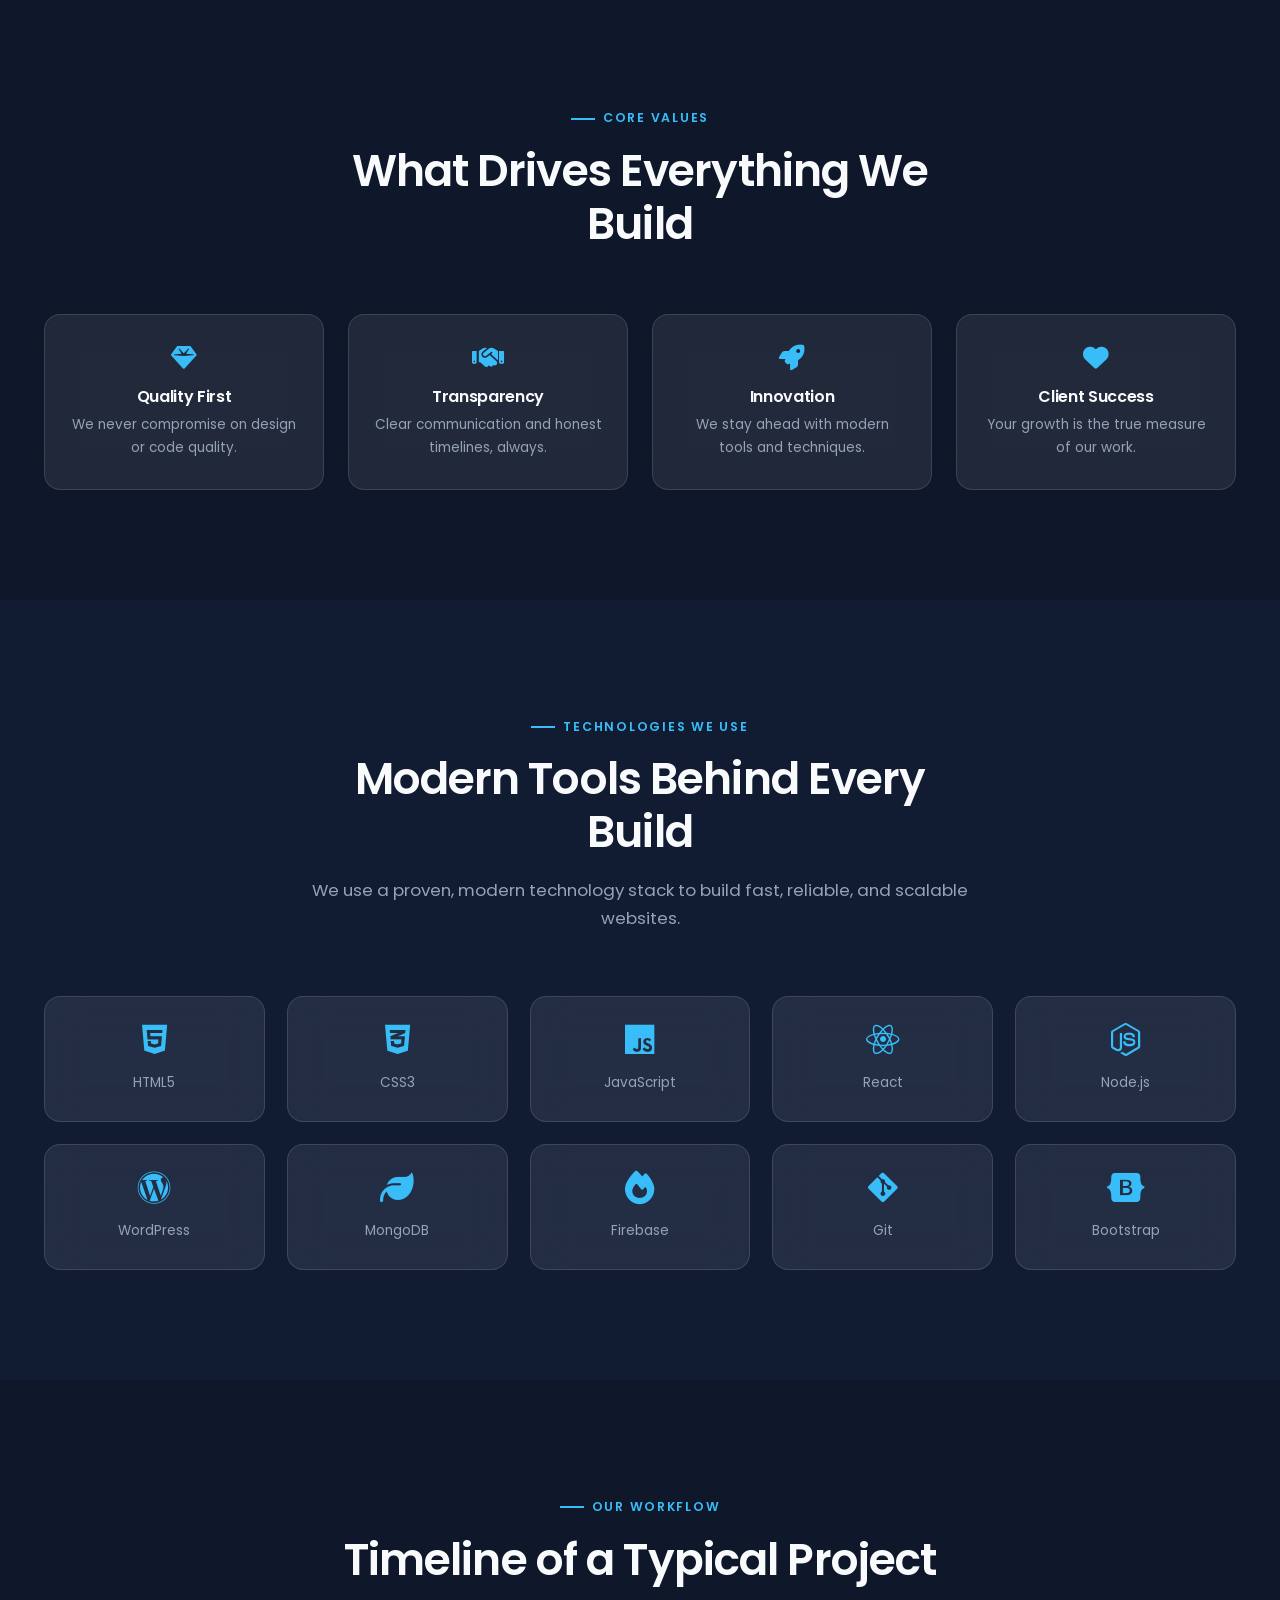
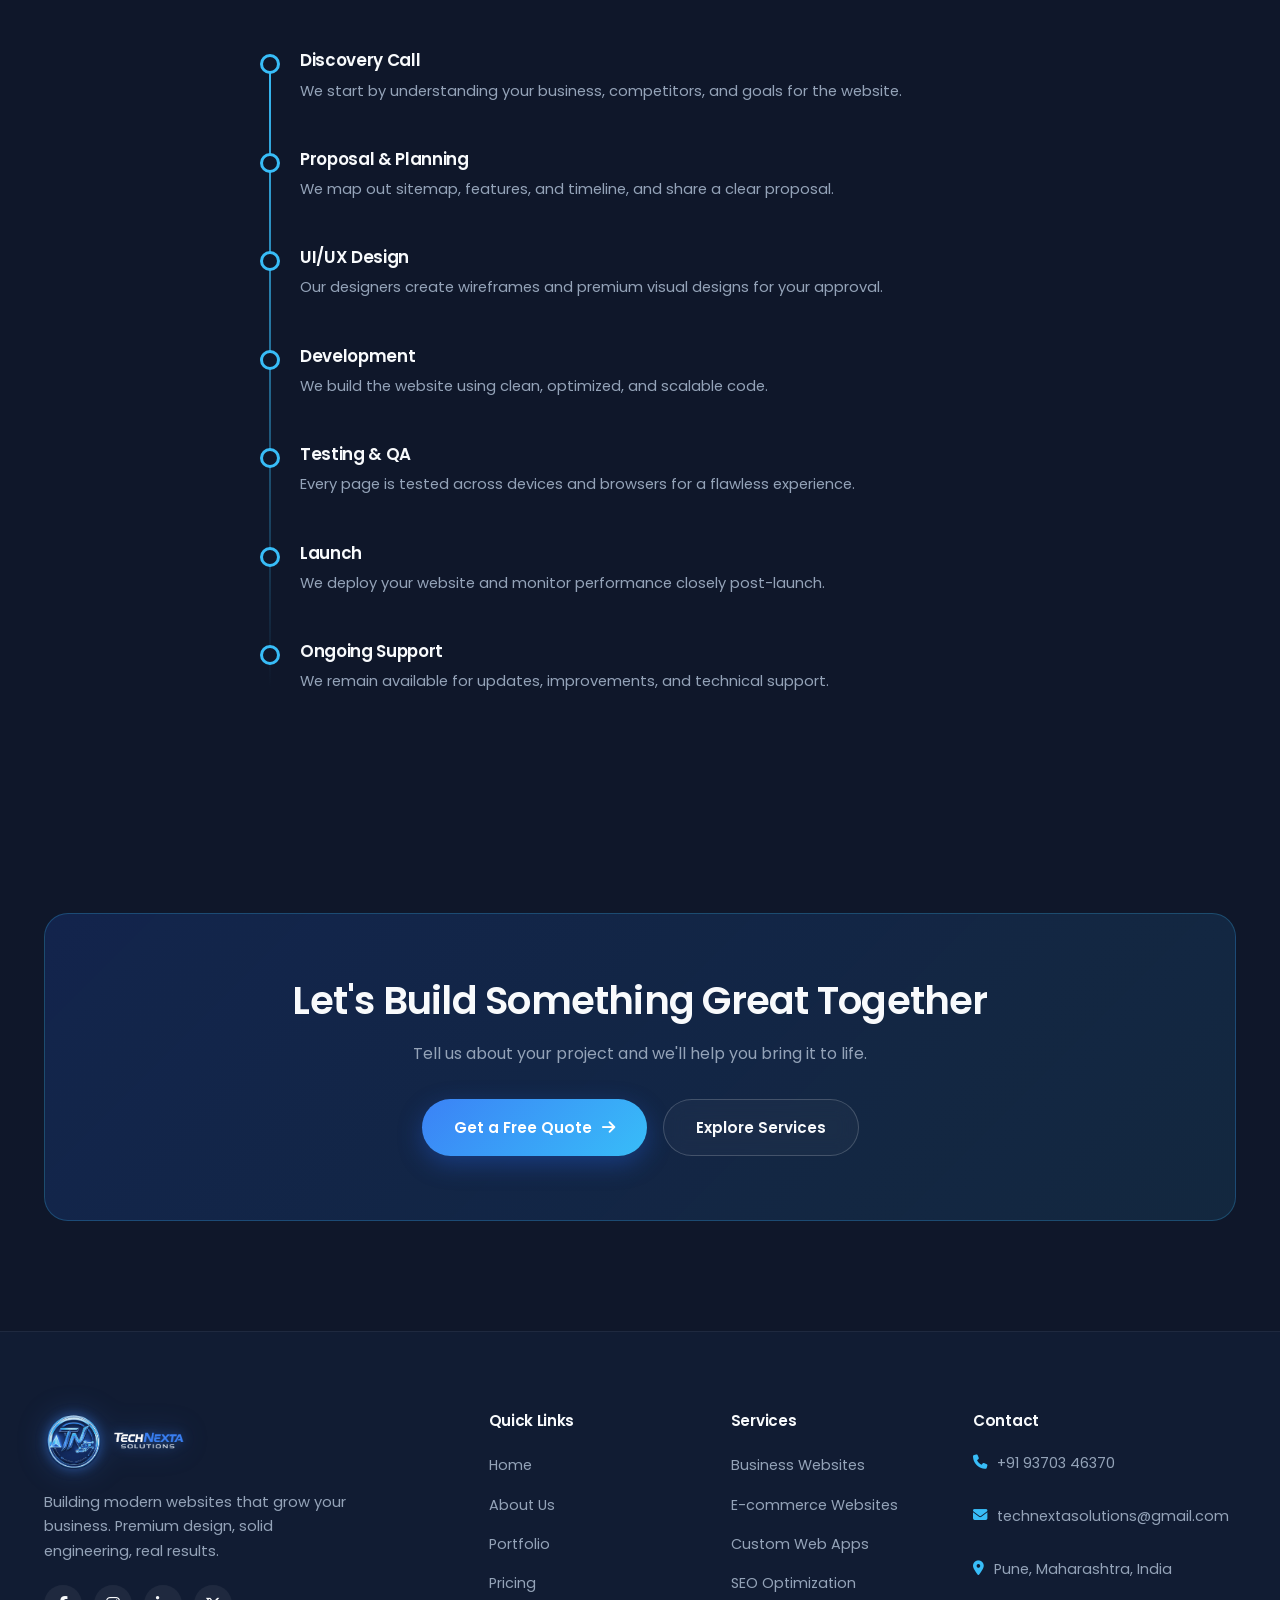
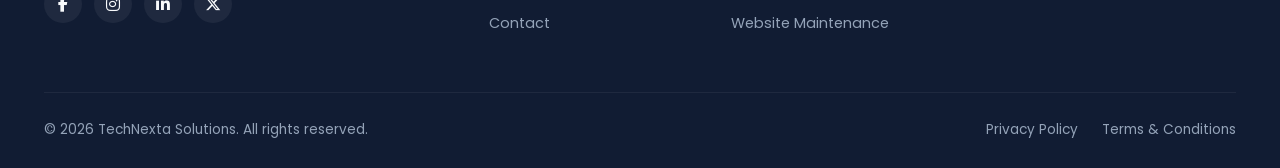
==== commit 4f99d859: "Update logo and correct footer details" ====
--- a/about.html
+++ b/about.html
@@ -23,7 +23,7 @@
 
 <header class="navbar" id="navbar">
   <div class="nav-inner">
-    <a href="index.html" class="logo"><img src="images/logo.png" alt="TechNexta Solutions" class="logo-img"></a>
+    <div class="logo-container"><a href="index.html" class="logo"><img src="images/logo.png" alt="TechNexta Solutions" class="logo-img"></a></div>
     <nav class="nav-links" id="navLinks">
       <a href="index.html">Home</a>
       <a href="about.html" class="active">About</a>
@@ -195,7 +195,7 @@
   <div class="container">
     <div class="footer-grid">
       <div class="footer-brand">
-        <a href="index.html" class="logo"><span class="logo-mark">TN</span>Tech<span class="accent">Nexta</span></a>
+        <a href="index.html" class="logo"><img src="images/logo.png" alt="TechNexta Solutions" class="logo-img"></a>
         <p>Building modern websites that grow your business. Premium design, solid engineering, real results.</p>
         <div class="footer-social">
           <a href="#" aria-label="Facebook"><i class="fa-brands fa-facebook-f"></i></a>
@@ -227,8 +227,8 @@
       <div class="footer-col">
         <h4>Contact</h4>
         <ul class="footer-contact">
-          <li><i class="fa-solid fa-phone"></i> +91 98765 43210</li>
-          <li><i class="fa-solid fa-envelope"></i> hello@technexta.com</li>
+          <li><i class="fa-solid fa-phone"></i> +91 93703 46370</li>
+          <li><i class="fa-solid fa-envelope"></i> technextasolutions@gmail.com</li>
           <li><i class="fa-solid fa-location-dot"></i> Pune, Maharashtra, India</li>
         </ul>
       </div>
@@ -241,7 +241,7 @@
 </footer>
 
 <div class="float-btns">
-  <a href="https://wa.me/919876543210" target="_blank" class="float-btn whatsapp" aria-label="Chat on WhatsApp"><i class="fa-brands fa-whatsapp"></i></a>
+  <a href="https://wa.me/919370346370" target="_blank" class="float-btn whatsapp" aria-label="Chat on WhatsApp"><i class="fa-brands fa-whatsapp"></i></a>
   <button class="float-btn top" id="backToTop" aria-label="Back to top"><i class="fa-solid fa-arrow-up"></i></button>
 </div>
 
--- a/css/style.css
+++ b/css/style.css
@@ -5,8 +5,8 @@
 
 /* ---------- Design Tokens ---------- */
 :root {
-  --color-primary: #2563EB;
-  --color-primary-light: #3B82F6;
+  --color-primary: #3B82F6;
+  --color-primary-light: #60A5FA;
   --color-secondary: #1E293B;
   --color-accent: #38BDF8;
   --color-bg: #0F172A;
@@ -216,24 +216,34 @@
   display: flex; align-items: center; justify-content: space-between;
 }
 .logo {
-  display: flex; align-items: center; gap: 10px;
+  display: flex; align-items: center; gap: 14px;
   font-size: 1.3rem; font-weight: 700; letter-spacing: -0.01em;
 }
 .logo-img {
-  height: 64px;
-  width: 220px;
+  height: 60px;
+  width: auto;
   display: block;
   object-fit: contain;
+  filter: drop-shadow(0 0 6px rgba(59,130,246,.45)) drop-shadow(0 0 14px rgba(59,130,246,.25));
 }
 .logo-mark {
-  width: 38px; height: 38px;
-  border-radius: 10px;
-  background: var(--gradient-primary);
-  display: flex; align-items: center; justify-content: center;
-  font-size: 1rem; font-weight: 700; color: #fff;
-  box-shadow: 0 6px 18px rgba(37, 99, 235, 0.45);
-}
-.logo span.accent { color: var(--color-accent); }
+  width: 42px; height: 42px;
+  border-radius: 50%;
+  background: #3B82F6;
+  display: flex; align-items: center; justify-content: center;
+  font-size: 1.1rem; font-weight: 800; color: #fff;
+  box-shadow: 0 0 0 2px #3B82F6, 0 0 8px rgba(59,130,246,.5), 0 0 18px rgba(56,189,248,.3);
+}
+.logo span.accent { color: #3B82F6; }
+.logo-tagline {
+  display: block;
+  font-size: 0.7rem;
+  font-weight: 500;
+  color: #CBD5E1;
+  letter-spacing: 2px;
+  text-transform: uppercase;
+  margin-top: -2px;
+}
 
 .nav-links {
   display: flex; align-items: center; gap: 38px;
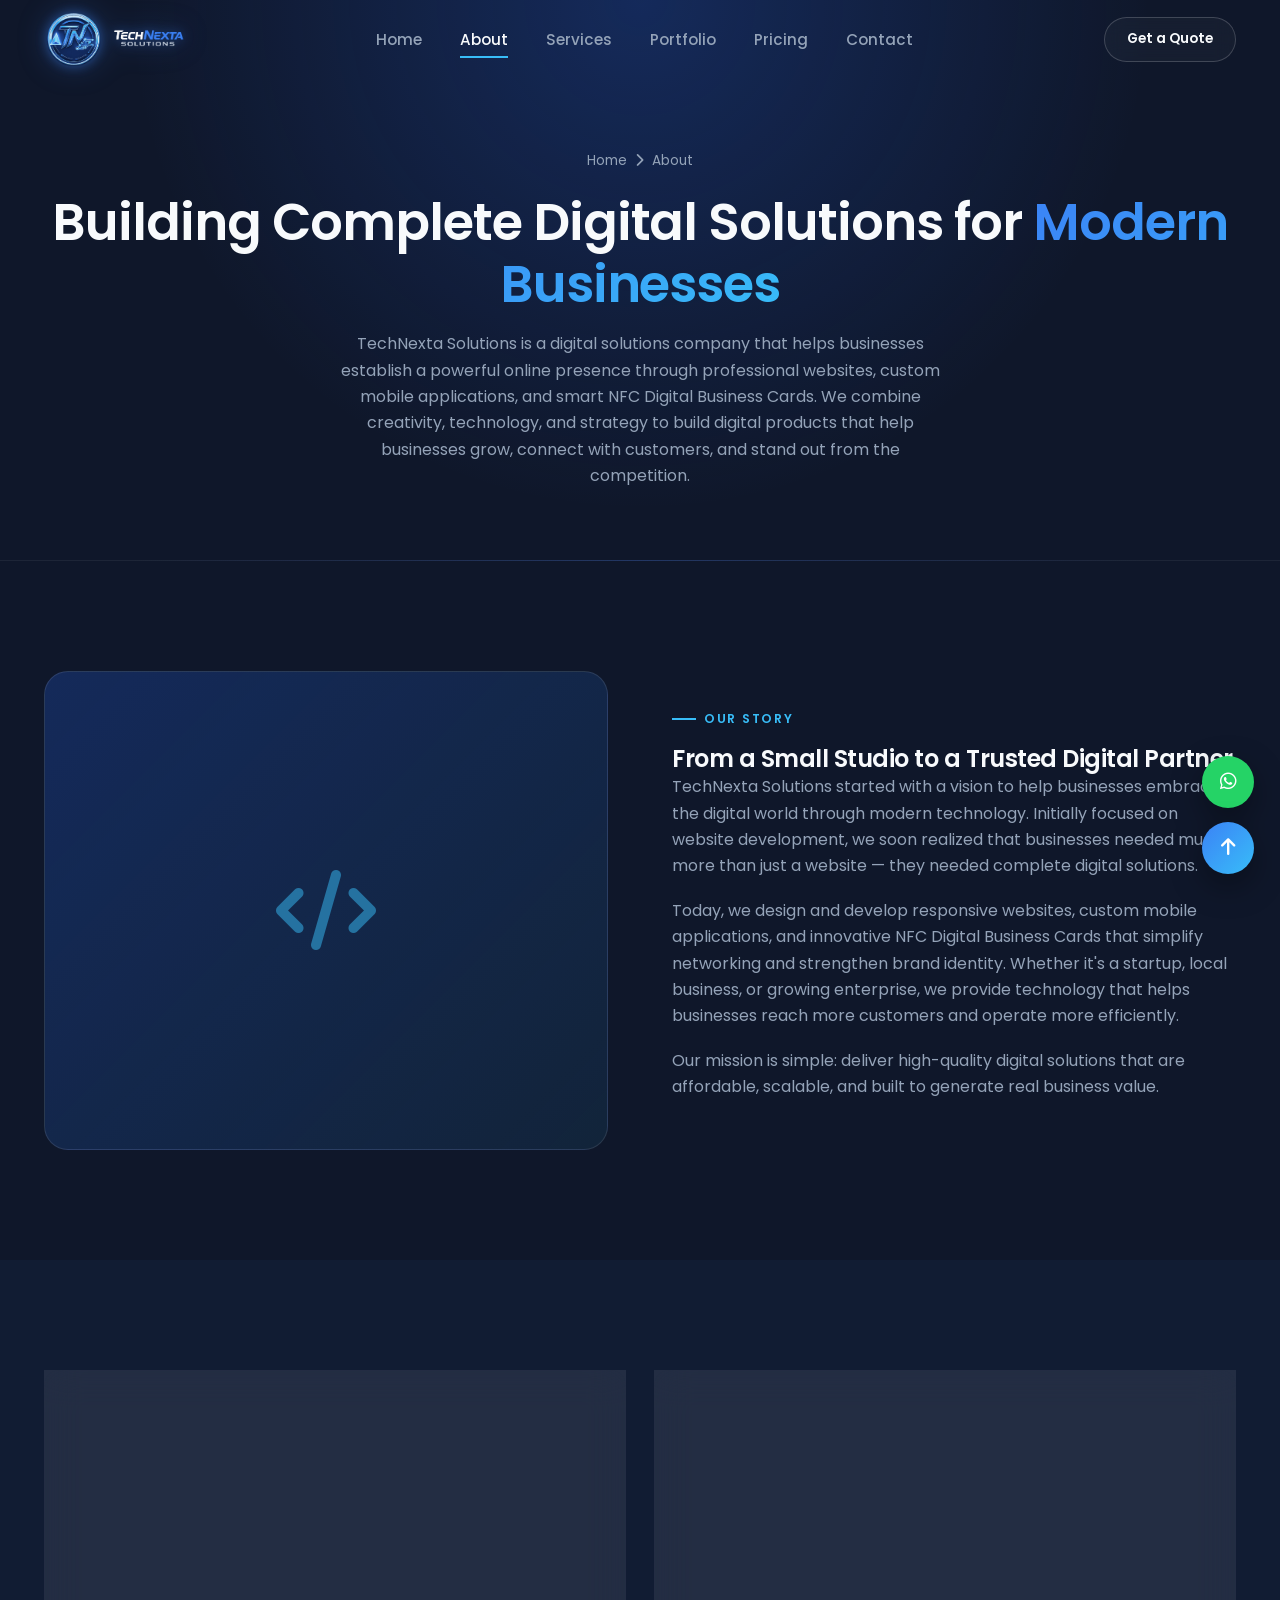
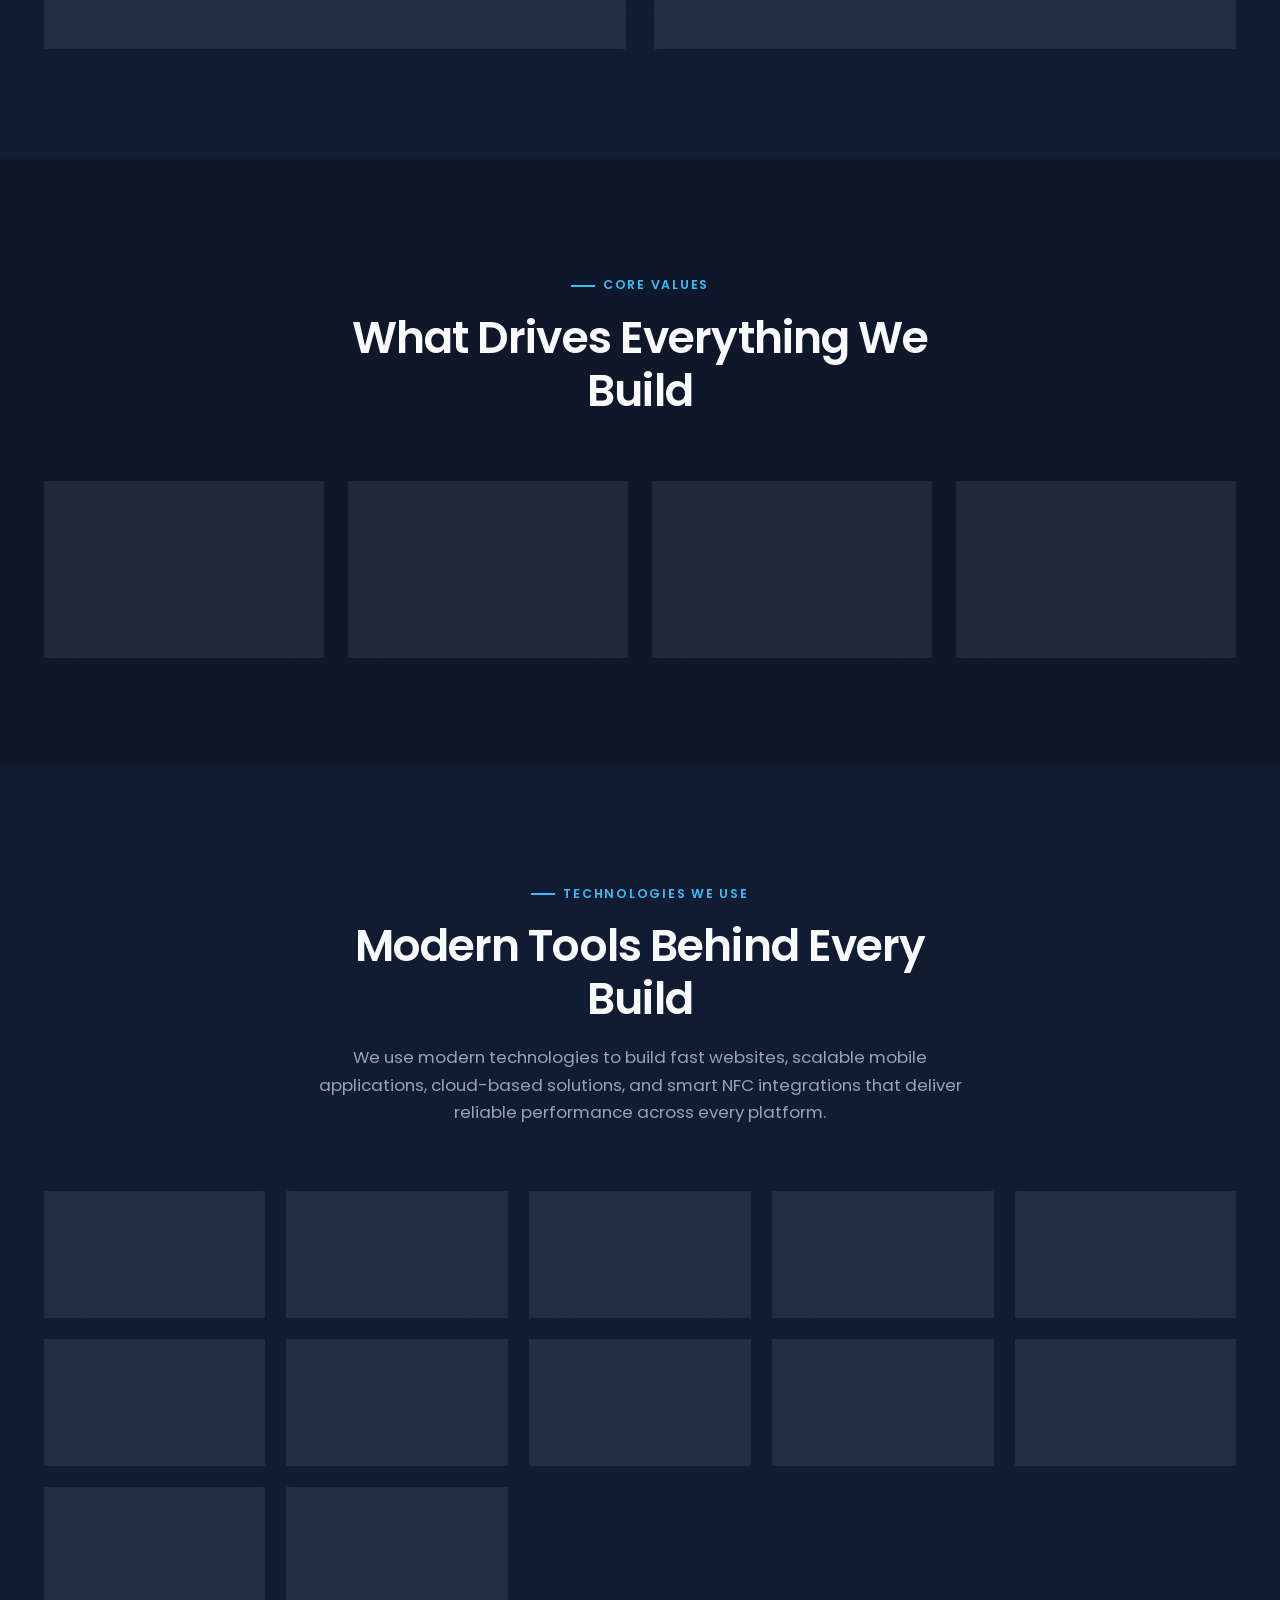
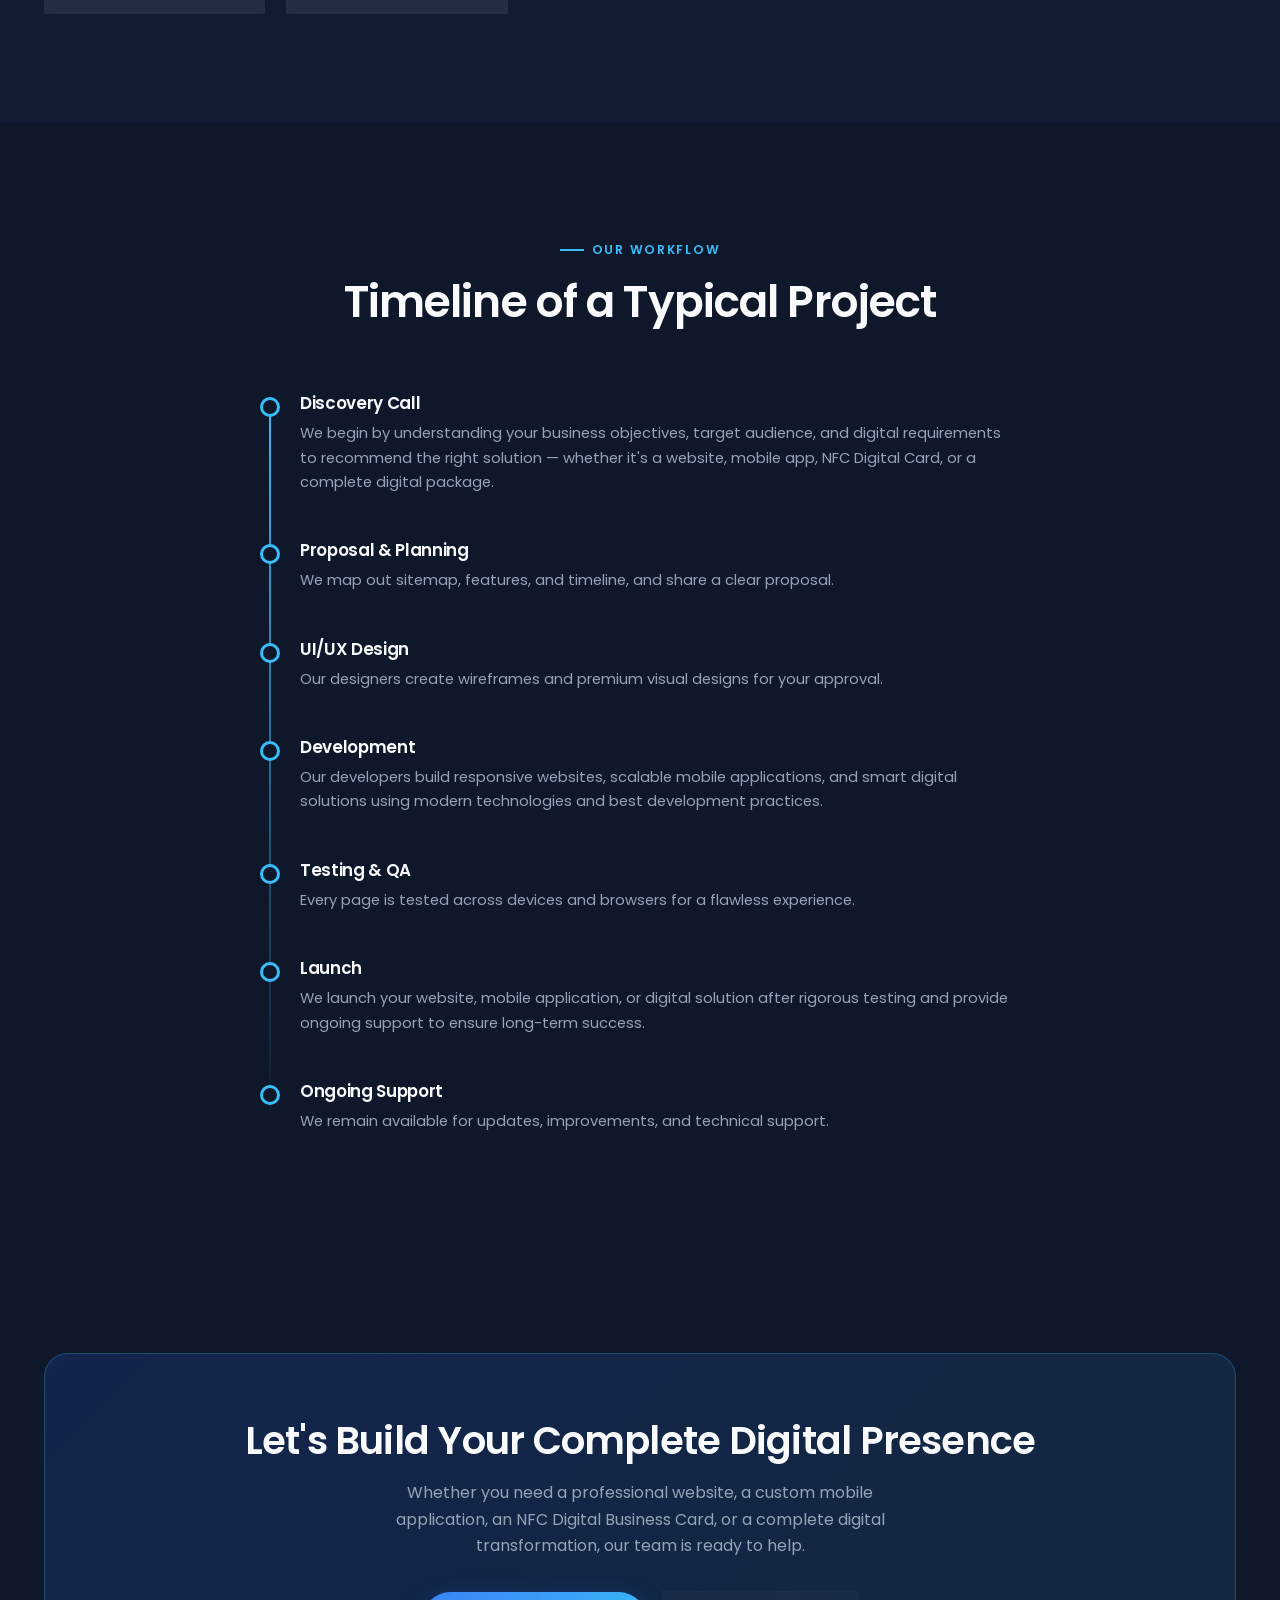
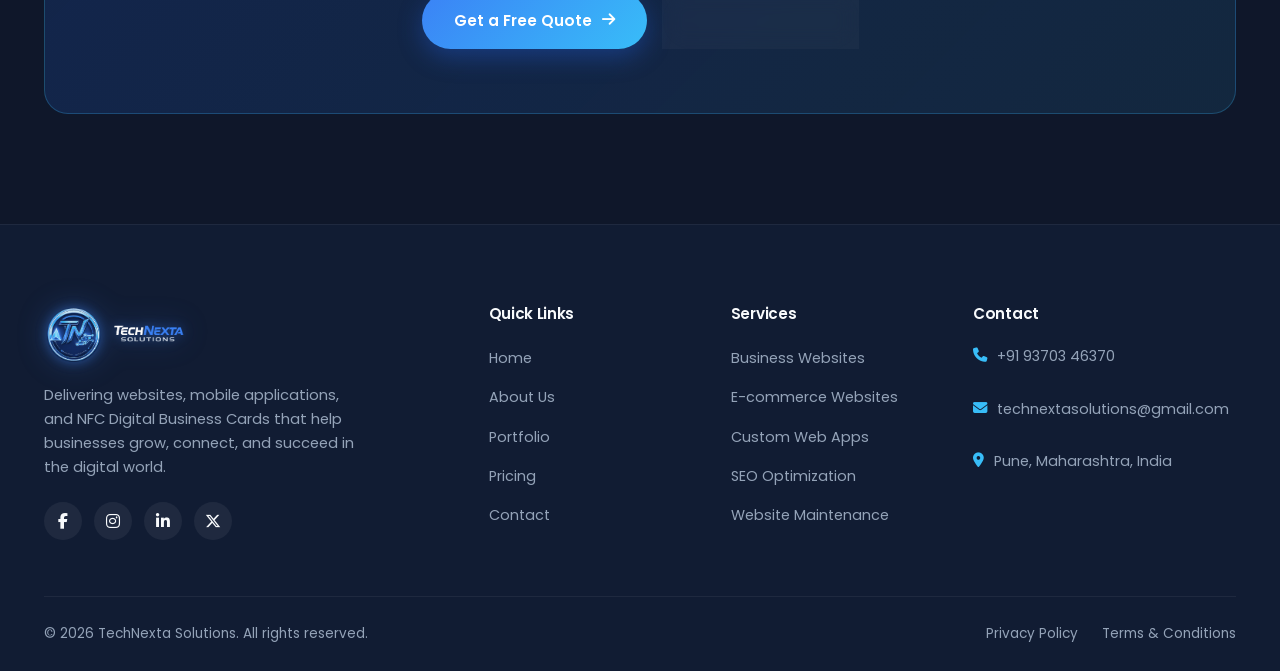
==== commit 0a9b433e: "Updated the whole website into complete digital solution website with app and cards" ====
--- a/about.html
+++ b/about.html
@@ -43,8 +43,8 @@
   <section class="page-hero">
     <div class="container">
       <div class="breadcrumb"><a href="index.html">Home</a><i class="fa-solid fa-chevron-right"></i><span>About</span></div>
-      <h1>We're a Team Obsessed with <span class="text-gradient">Great Websites</span></h1>
-      <p>TechNexta Solutions is a web development studio dedicated to designing and building modern, high-converting websites for businesses across every industry.</p>
+      <h1>Building Complete Digital Solutions for <span class="text-gradient">Modern Businesses</span></h1>
+      <p>TechNexta Solutions is a digital solutions company that helps businesses establish a powerful online presence through professional websites, custom mobile applications, and smart NFC Digital Business Cards. We combine creativity, technology, and strategy to build digital products that help businesses grow, connect with customers, and stand out from the competition.</p>
     </div>
   </section>
 
@@ -56,9 +56,9 @@
         <div class="story-text reveal">
           <div class="eyebrow">Our Story</div>
           <h2>From a Small Studio to a Trusted Digital Partner</h2>
-          <p>TechNexta Solutions began with a simple idea: businesses deserve websites that actually work for them &mdash; not just look good, but load fast, rank well, and turn visitors into paying customers.</p>
-          <p>What started as a small team of designers and developers has grown into a full-service web development studio, trusted by businesses across e-commerce, hospitality, healthcare, education, and real estate.</p>
-          <p>Today, we combine premium design sensibility with modern engineering practices to deliver websites that businesses are proud to share with their customers.</p>
+          <p>TechNexta Solutions started with a vision to help businesses embrace the digital world through modern technology. Initially focused on website development, we soon realized that businesses needed much more than just a website — they needed complete digital solutions.</p>
+          <p>Today, we design and develop responsive websites, custom mobile applications, and innovative NFC Digital Business Cards that simplify networking and strengthen brand identity. Whether it's a startup, local business, or growing enterprise, we provide technology that helps businesses reach more customers and operate more efficiently.</p>
+          <p>Our mission is simple: deliver high-quality digital solutions that are affordable, scalable, and built to generate real business value.</p>
         </div>
       </div>
     </div>
@@ -71,12 +71,12 @@
         <div class="glass-card mv-card reveal">
           <i class="fa-solid fa-bullseye"></i>
           <h3>Our Mission</h3>
-          <p>To empower businesses of every size with modern, high-performing websites that build trust, generate leads, and drive measurable growth.</p>
+          <p>To empower businesses with innovative digital solutions — including websites, mobile applications, and smart digital networking tools — that enhance customer engagement, improve efficiency, and accelerate business growth.</p>
         </div>
         <div class="glass-card mv-card reveal reveal-delay-1">
           <i class="fa-solid fa-eye"></i>
           <h3>Our Vision</h3>
-          <p>To be the most trusted web development partner for growing businesses, known for premium design, reliability, and results.</p>
+          <p>To become a trusted technology partner for businesses by delivering innovative digital products that simplify operations, strengthen brands, and create meaningful customer experiences.</p>
         </div>
       </div>
     </div>
@@ -120,7 +120,7 @@
       <div class="section-head reveal">
         <div class="eyebrow" style="justify-content:center">Technologies We Use</div>
         <h2>Modern Tools Behind Every Build</h2>
-        <p>We use a proven, modern technology stack to build fast, reliable, and scalable websites.</p>
+        <p>We use modern technologies to build fast websites, scalable mobile applications, cloud-based solutions, and smart NFC integrations that deliver reliable performance across every platform.</p>
       </div>
       <div class="tech-grid">
         <div class="glass-card tech-item reveal"><i class="fa-brands fa-html5"></i><span>HTML5</span></div>
@@ -128,11 +128,13 @@
         <div class="glass-card tech-item reveal"><i class="fa-brands fa-js"></i><span>JavaScript</span></div>
         <div class="glass-card tech-item reveal"><i class="fa-brands fa-react"></i><span>React</span></div>
         <div class="glass-card tech-item reveal"><i class="fa-brands fa-node-js"></i><span>Node.js</span></div>
-        <div class="glass-card tech-item reveal"><i class="fa-brands fa-wordpress"></i><span>WordPress</span></div>
+        <div class="glass-card tech-item reveal"><i class="fa-brands fa-react"></i><span>React Native</span></div>
+        <div class="glass-card tech-item reveal"><i class="fa-brands fa-android"></i><span>Android</span></div>
+        <div class="glass-card tech-item reveal"><i class="fa-solid fa-mobile-screen-button"></i><span>Flutter</span></div>
         <div class="glass-card tech-item reveal"><i class="fa-solid fa-leaf"></i><span>MongoDB</span></div>
+        <div class="glass-card tech-item reveal"><i class="fa-solid fa-database"></i><span>MySQL</span></div>
         <div class="glass-card tech-item reveal"><i class="fa-solid fa-fire"></i><span>Firebase</span></div>
         <div class="glass-card tech-item reveal"><i class="fa-brands fa-git-alt"></i><span>Git</span></div>
-        <div class="glass-card tech-item reveal"><i class="fa-brands fa-bootstrap"></i><span>Bootstrap</span></div>
       </div>
     </div>
   </section>
@@ -147,7 +149,7 @@
       <div class="vtimeline reveal">
         <div class="vtimeline-item">
           <h3>Discovery Call</h3>
-          <p>We start by understanding your business, competitors, and goals for the website.</p>
+          <p>We begin by understanding your business objectives, target audience, and digital requirements to recommend the right solution — whether it's a website, mobile app, NFC Digital Card, or a complete digital package.</p>
         </div>
         <div class="vtimeline-item">
           <h3>Proposal & Planning</h3>
@@ -159,7 +161,7 @@
         </div>
         <div class="vtimeline-item">
           <h3>Development</h3>
-          <p>We build the website using clean, optimized, and scalable code.</p>
+          <p>Our developers build responsive websites, scalable mobile applications, and smart digital solutions using modern technologies and best development practices.</p>
         </div>
         <div class="vtimeline-item">
           <h3>Testing & QA</h3>
@@ -167,7 +169,7 @@
         </div>
         <div class="vtimeline-item">
           <h3>Launch</h3>
-          <p>We deploy your website and monitor performance closely post-launch.</p>
+          <p>We launch your website, mobile application, or digital solution after rigorous testing and provide ongoing support to ensure long-term success.</p>
         </div>
         <div class="vtimeline-item">
           <h3>Ongoing Support</h3>
@@ -180,8 +182,8 @@
   <section id="contact-cta">
     <div class="container">
       <div class="cta-banner reveal">
-        <h2>Let's Build Something Great Together</h2>
-        <p>Tell us about your project and we'll help you bring it to life.</p>
+        <h2>Let's Build Your Complete Digital Presence</h2>
+        <p>Whether you need a professional website, a custom mobile application, an NFC Digital Business Card, or a complete digital transformation, our team is ready to help.</p>
         <div class="cta-actions">
           <a href="contact.html" class="btn btn-primary">Get a Free Quote <i class="fa-solid fa-arrow-right"></i></a>
           <a href="services.html" class="btn btn-outline">Explore Services</a>
@@ -196,7 +198,7 @@
     <div class="footer-grid">
       <div class="footer-brand">
         <a href="index.html" class="logo"><img src="images/logo.png" alt="TechNexta Solutions" class="logo-img"></a>
-        <p>Building modern websites that grow your business. Premium design, solid engineering, real results.</p>
+        <p>Delivering websites, mobile applications, and NFC Digital Business Cards that help businesses grow, connect, and succeed in the digital world.</p>
         <div class="footer-social">
           <a href="#" aria-label="Facebook"><i class="fa-brands fa-facebook-f"></i></a>
           <a href="#" aria-label="Instagram"><i class="fa-brands fa-instagram"></i></a>
--- a/css/style.css
+++ b/css/style.css
@@ -774,3 +774,20 @@
 @media (max-width: 768px) {
   .stats-grid, .process-track, .mv-grid, .values-grid, .tech-grid, .services-grid, .portfolio-grid, .pricing-grid { gap: 20px; }
 }
+
+/* ---------- Why Choose ---------- */
+#why-choose { padding: var(--section-padding, 100px 0); }
+.choose-grid {
+  display: grid; grid-template-columns: repeat(4, 1fr); gap: 24px;
+  margin-top: 48px;
+}
+.choose-card {
+  padding: 32px 24px; text-align: center;
+}
+.choose-card i {
+  font-size: 2rem; color: var(--color-accent); margin-bottom: 16px;
+}
+.choose-card h4 { font-size: 1.05rem; margin-bottom: 10px; }
+.choose-card p { font-size: 0.88rem; color: var(--color-text-muted); }
+@media (max-width: 900px) { .choose-grid { grid-template-columns: repeat(2, 1fr); } }
+@media (max-width: 500px) { .choose-grid { grid-template-columns: 1fr; } }
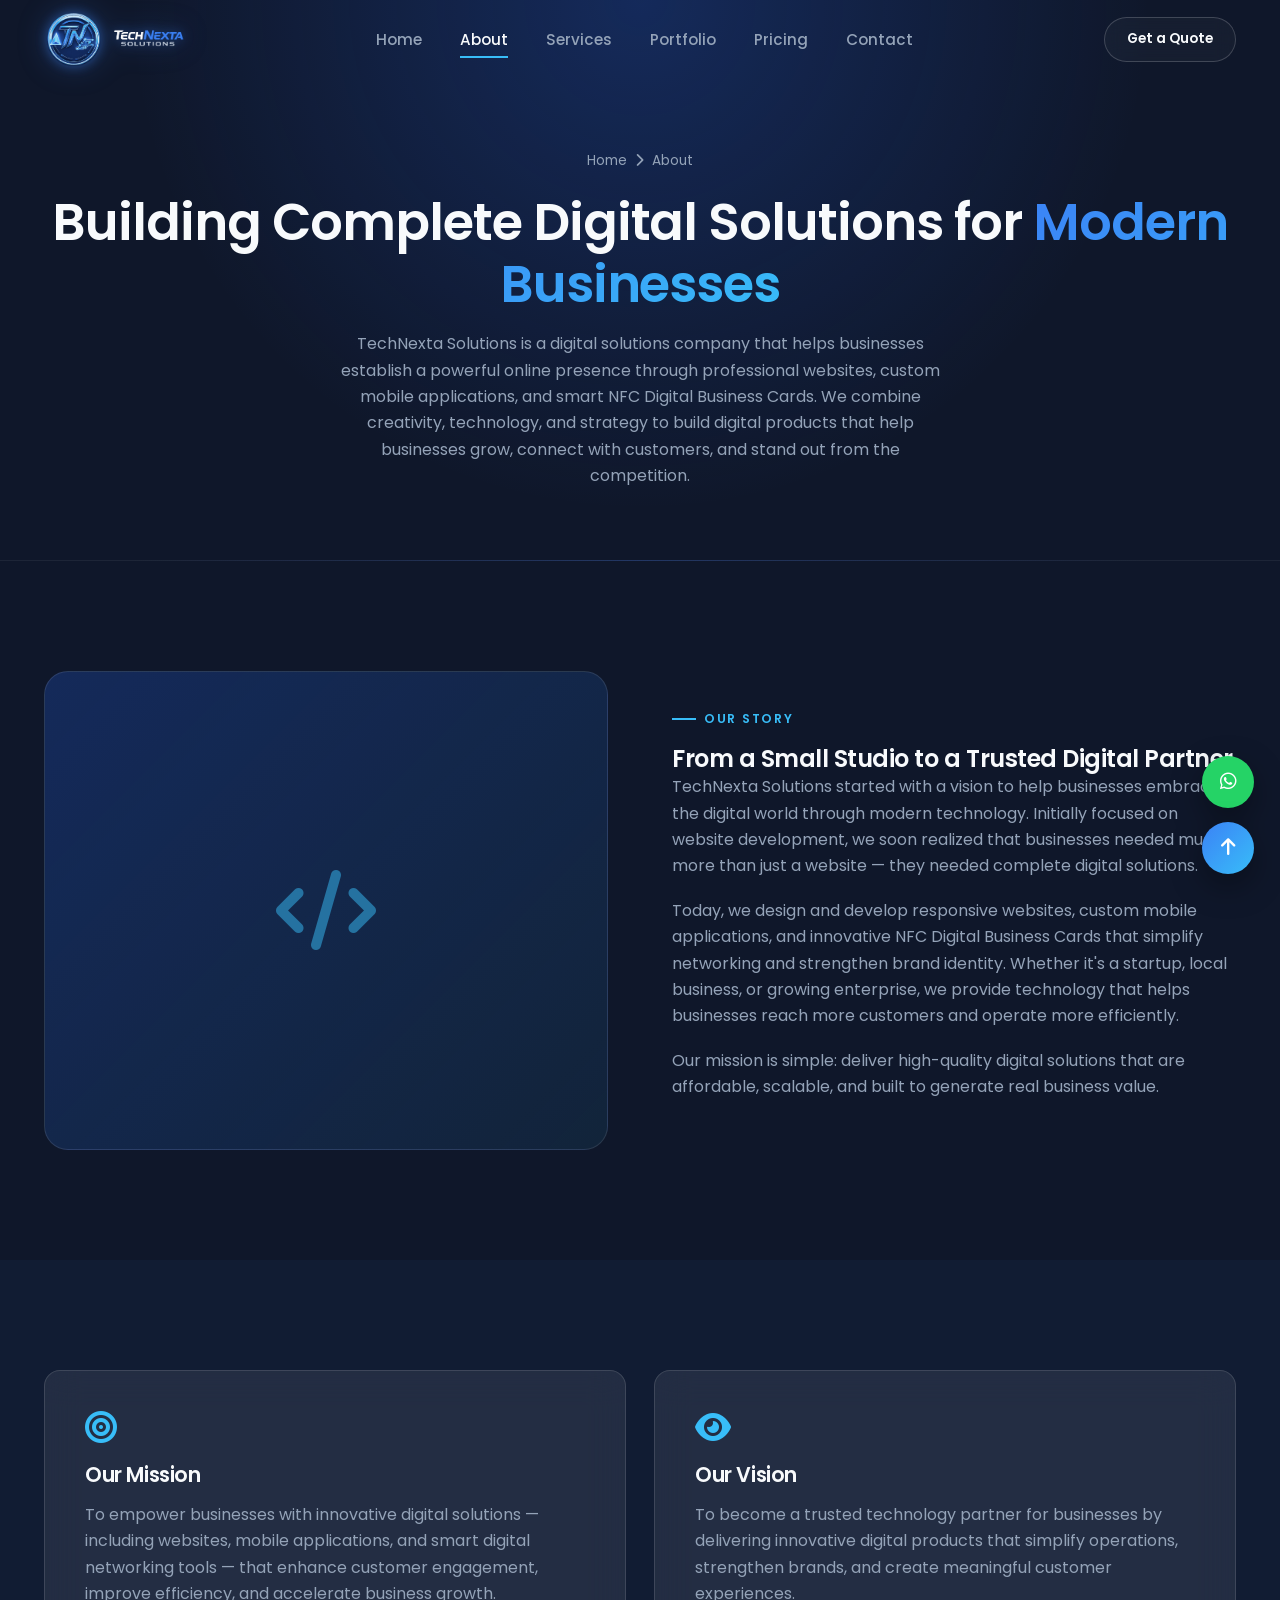
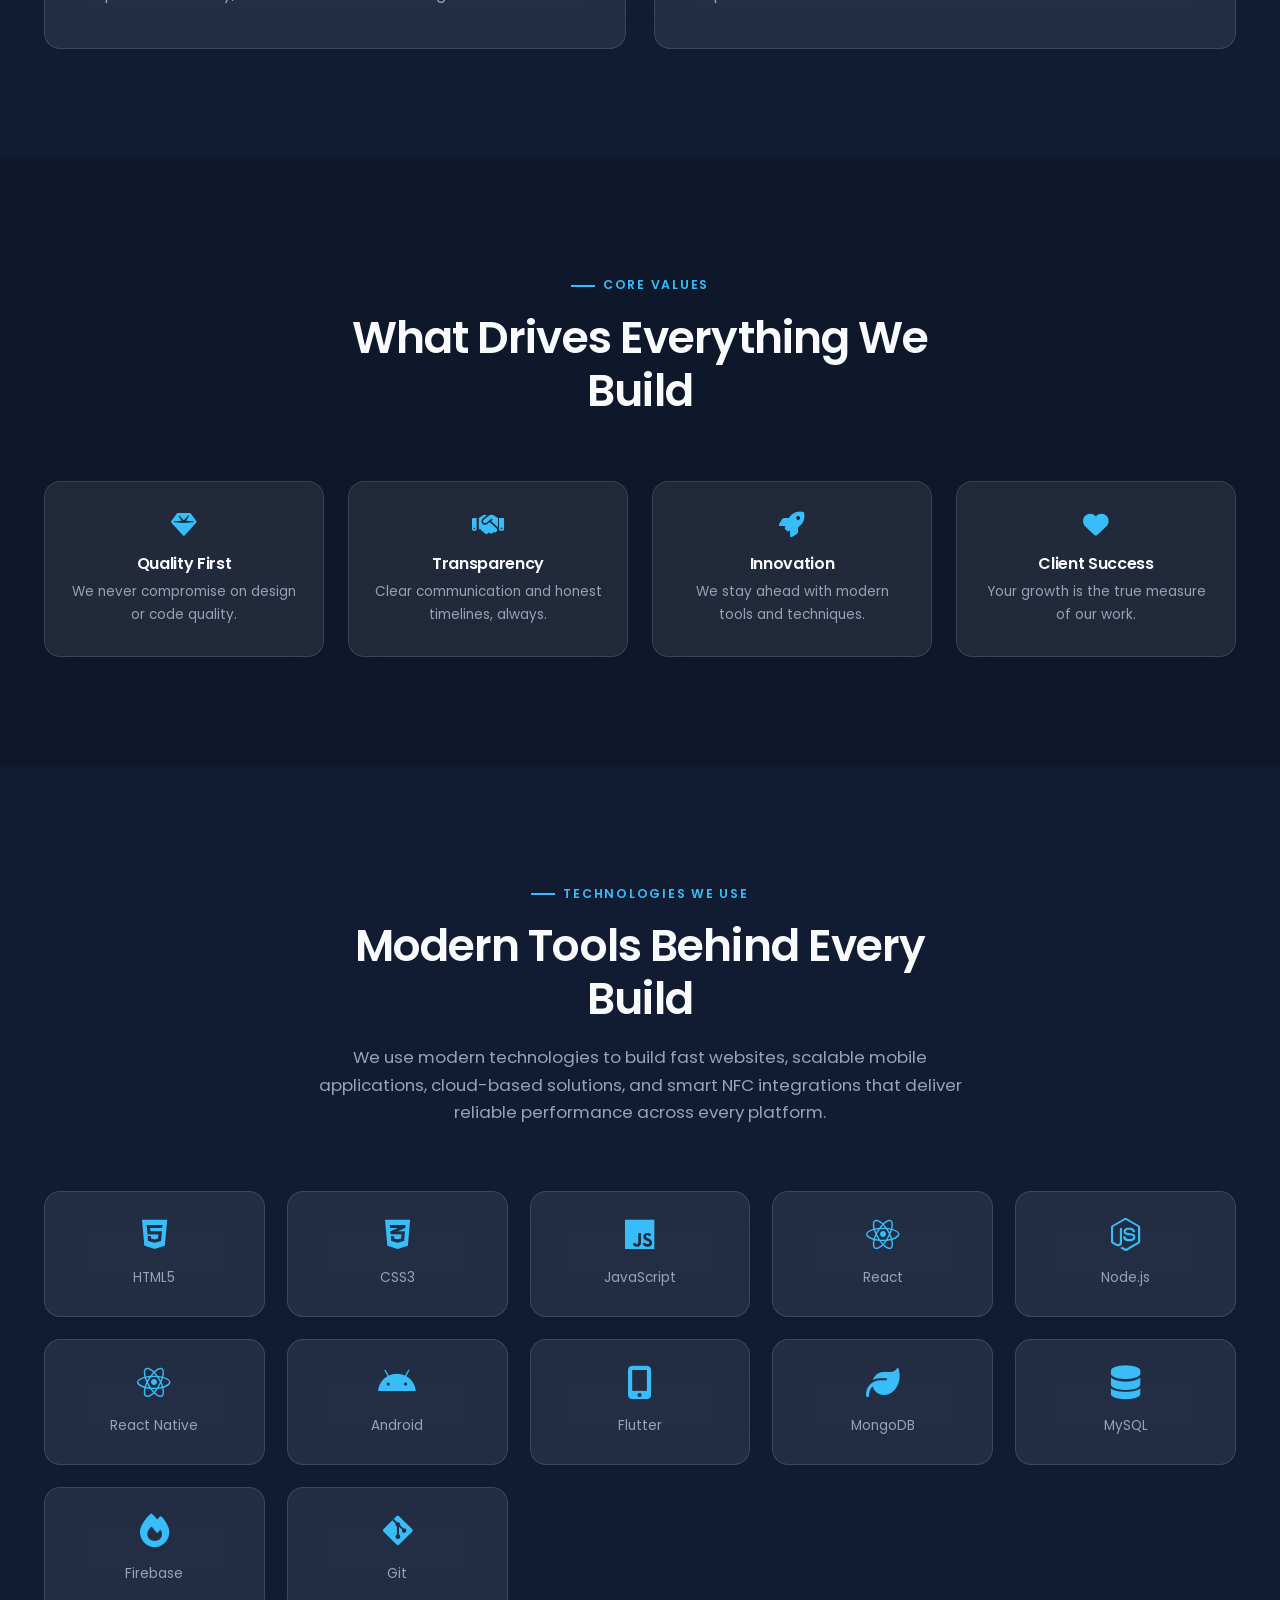
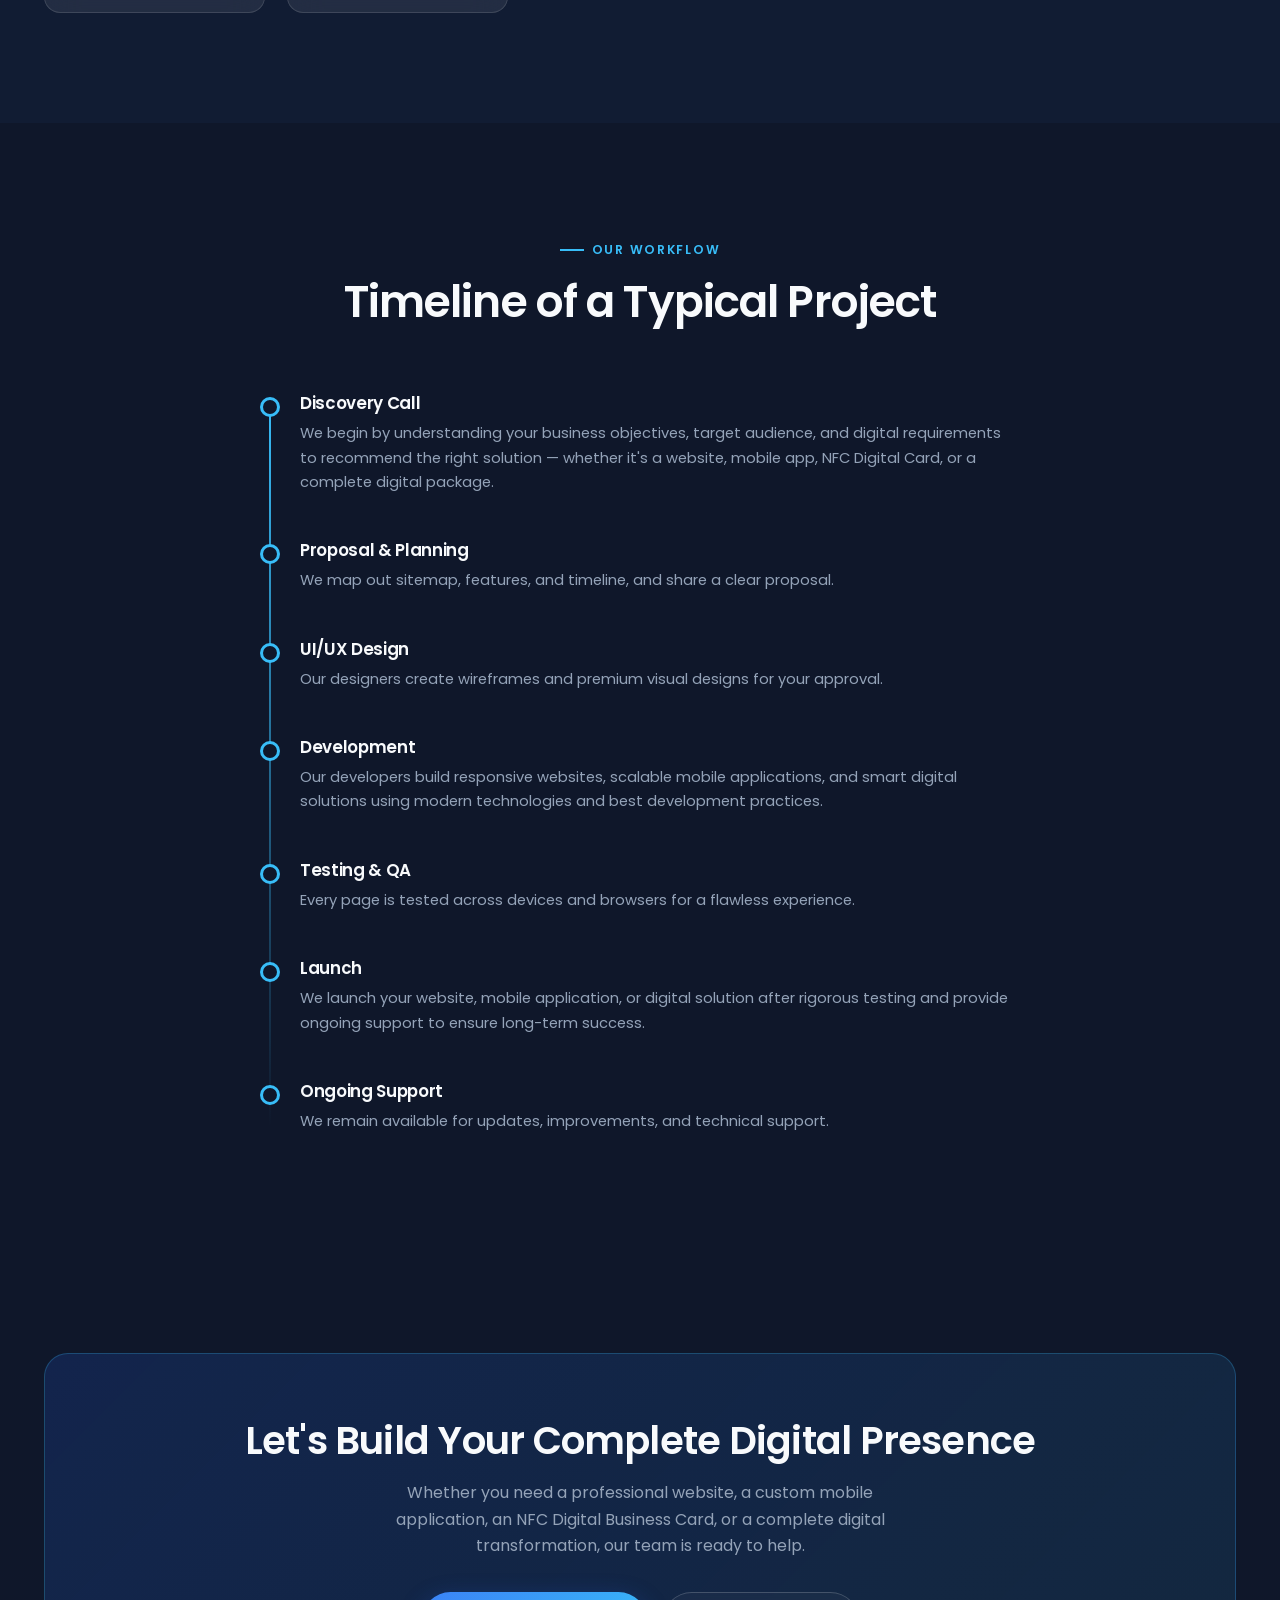
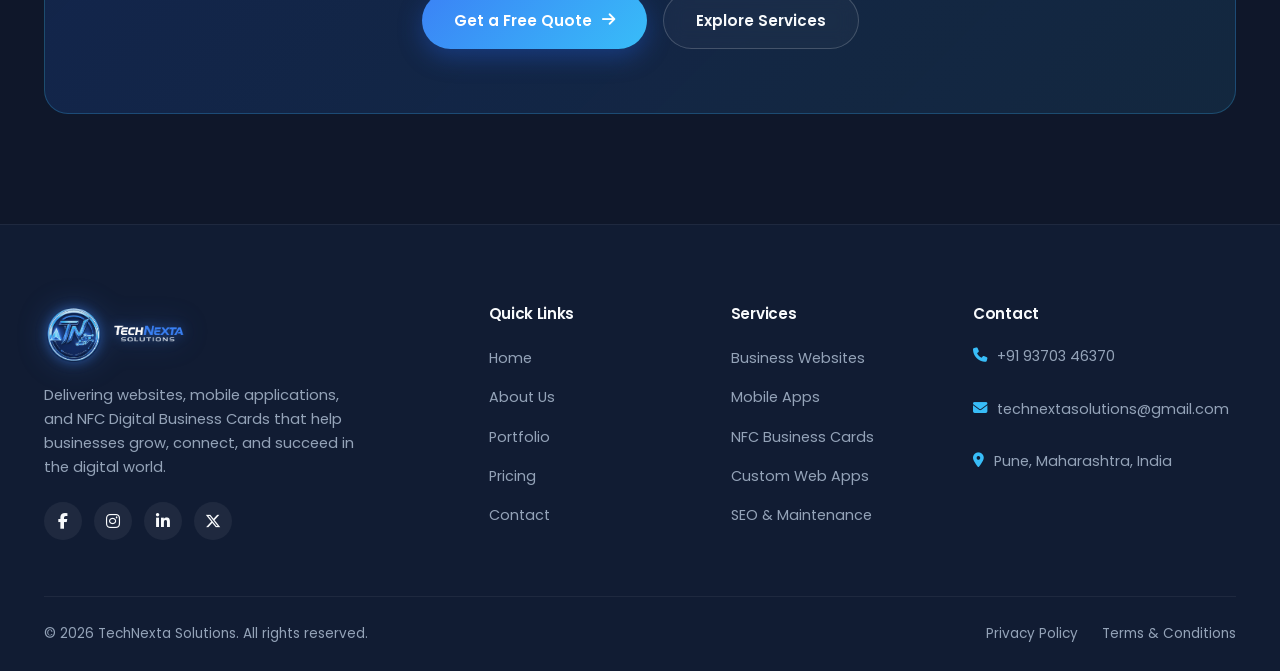
==== commit a36b23fc: "Updated the whole website and ramaining pages  into complete digital solution website with app and c" ====
--- a/about.html
+++ b/about.html
@@ -220,10 +220,10 @@
         <h4>Services</h4>
         <ul>
           <li><a href="services.html">Business Websites</a></li>
-          <li><a href="services.html">E-commerce Websites</a></li>
+          <li><a href="services.html">Mobile Apps</a></li>
+          <li><a href="services.html">NFC Business Cards</a></li>
           <li><a href="services.html">Custom Web Apps</a></li>
-          <li><a href="services.html">SEO Optimization</a></li>
-          <li><a href="services.html">Website Maintenance</a></li>
+          <li><a href="services.html">SEO & Maintenance</a></li>
         </ul>
       </div>
       <div class="footer-col">
--- a/css/style.css
+++ b/css/style.css
@@ -750,6 +750,31 @@
   background: rgba(37, 99, 235, 0.12); border: 1px solid rgba(56,189,248,0.3);
   padding: 16px 20px; border-radius: var(--radius-sm); margin-bottom: 20px; font-size: 0.9rem;
 }
+.form-error {
+  display: none; align-items: center; gap: 10px;
+  background: rgba(220, 38, 38, 0.08); border: 1px solid rgba(220, 38, 38, 0.18);
+  padding: 16px 20px; border-radius: var(--radius-sm); margin-bottom: 20px; font-size: 0.9rem; color: #ffd6d6;
+}
+.form-error.show { display: flex; }
+.form-group select option {
+  background: var(--color-bg);
+  color: var(--color-text);
+}
+.form-group select option[value=""] {
+  color: var(--color-text-muted);
+}
+
+/* Ensure native dropdown arrow is legible on dark backgrounds (fallback for some browsers) */
+.form-group select {
+  -webkit-appearance: none;
+  -moz-appearance: none;
+  appearance: none;
+  background-image: linear-gradient(45deg, transparent 50%, var(--color-text) 50%), linear-gradient(135deg, var(--color-text) 50%, transparent 50%);
+  background-position: calc(100% - 18px) calc(1em + 2px), calc(100% - 13px) calc(1em + 2px);
+  background-size: 6px 6px, 6px 6px;
+  background-repeat: no-repeat;
+  padding-right: 44px;
+}
 .form-success.show { display: flex; }
 .form-success i { color: var(--color-accent); }
 
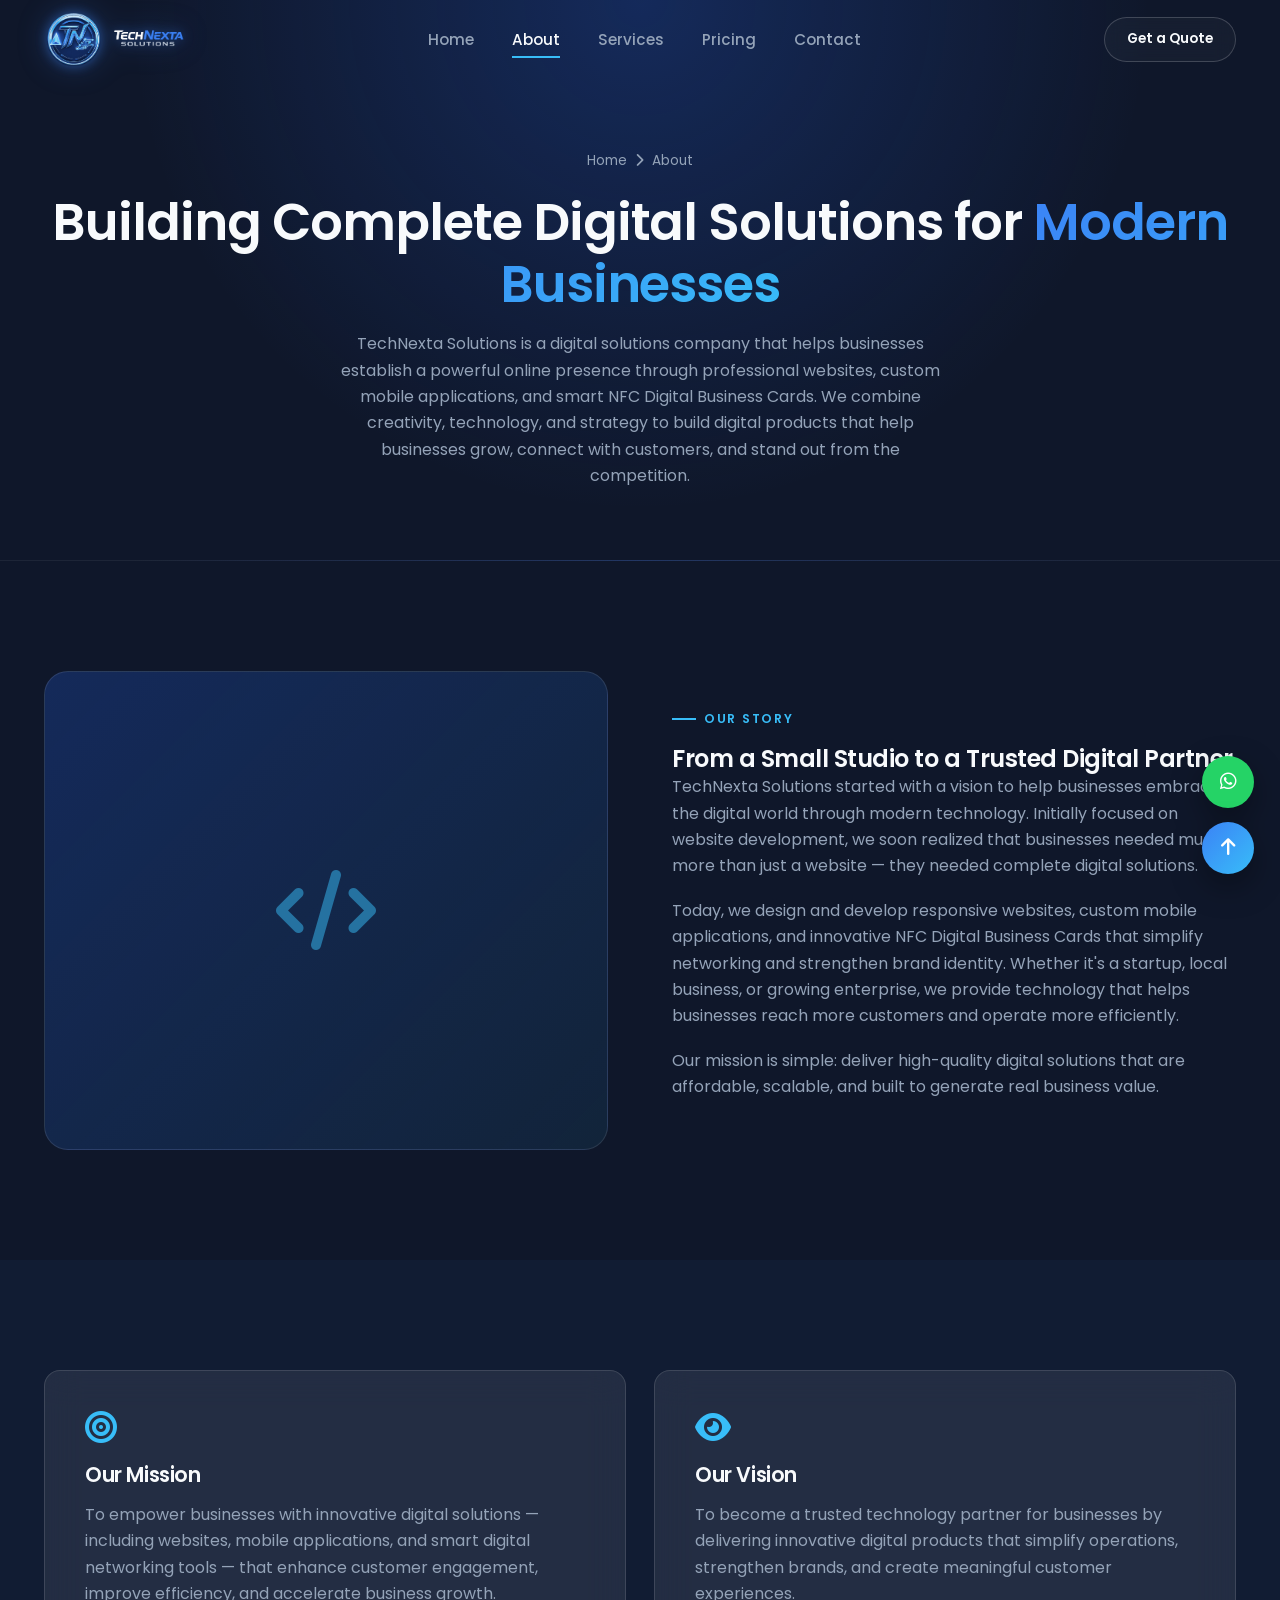
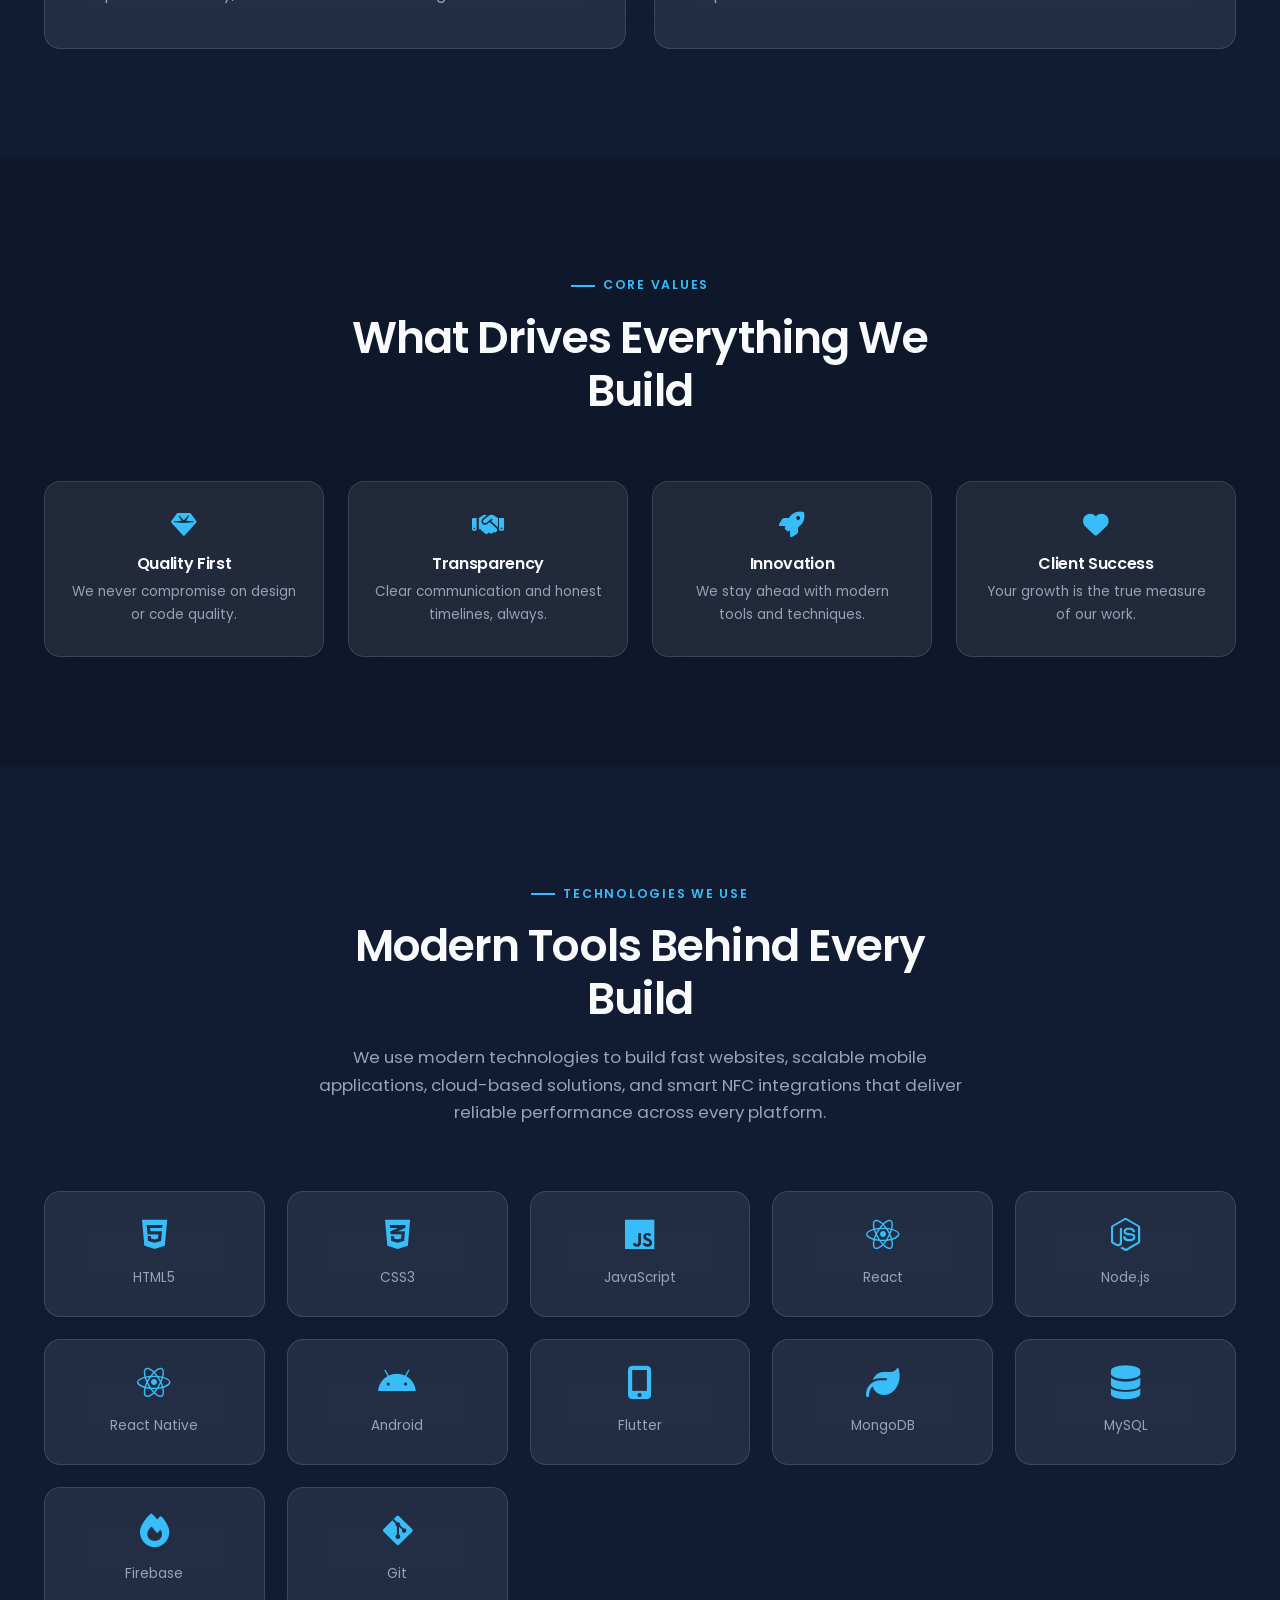
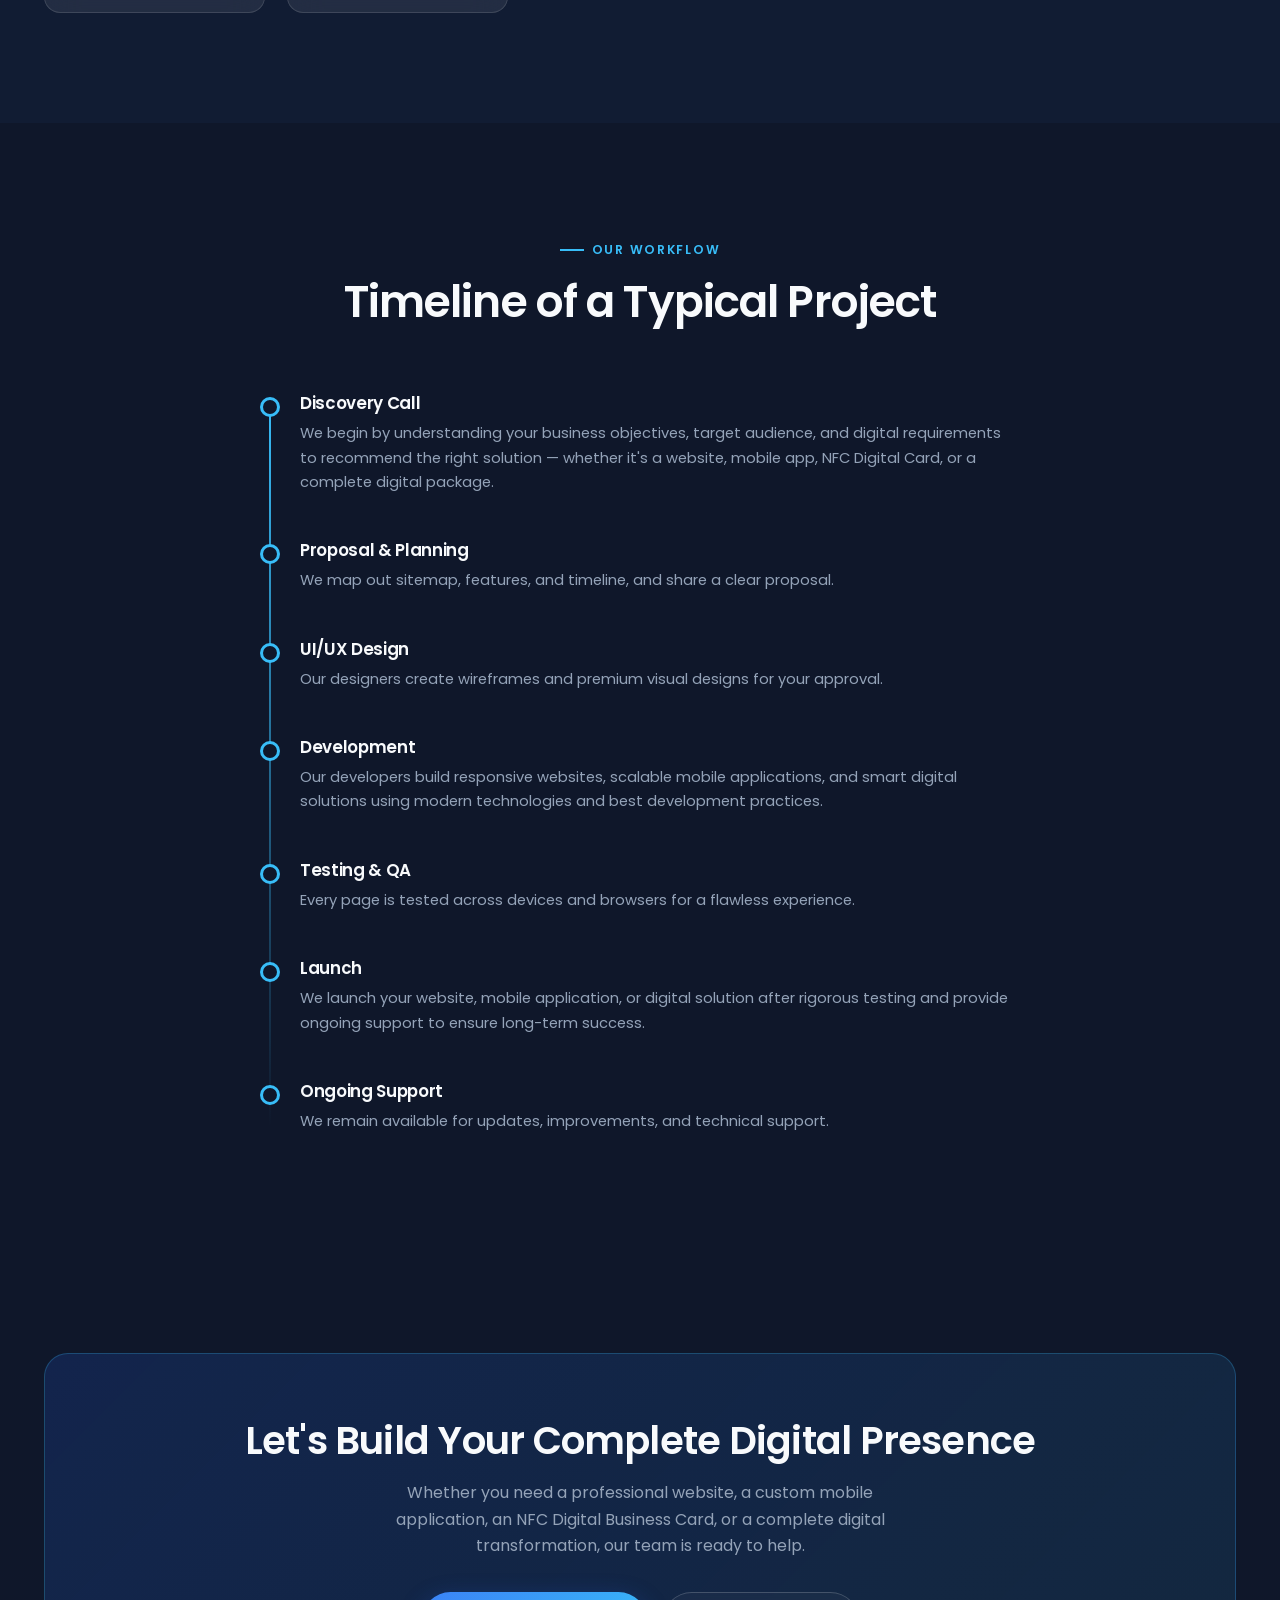
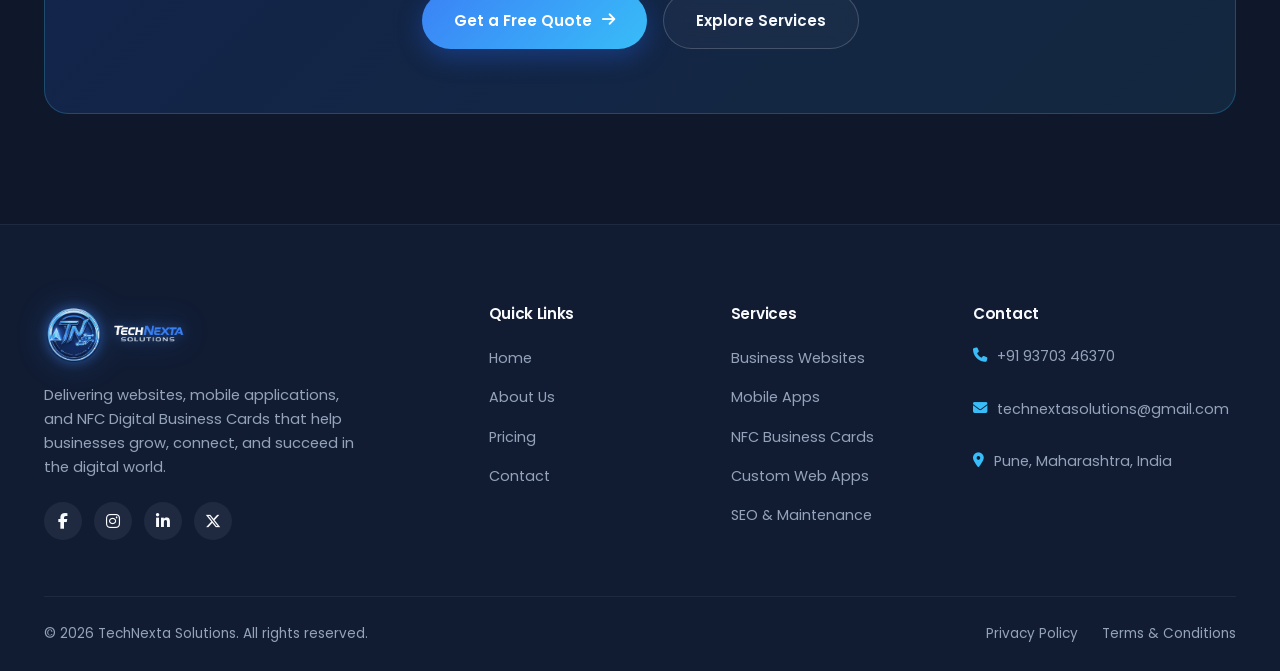
==== commit d06112c9: "removed fake statistics and portfolio" ====
--- a/about.html
+++ b/about.html
@@ -28,7 +28,6 @@
       <a href="index.html">Home</a>
       <a href="about.html" class="active">About</a>
       <a href="services.html">Services</a>
-      <a href="portfolio.html">Portfolio</a>
       <a href="pricing.html">Pricing</a>
       <a href="contact.html">Contact</a>
     </nav>
@@ -211,7 +210,6 @@
         <ul>
           <li><a href="index.html">Home</a></li>
           <li><a href="about.html">About Us</a></li>
-          <li><a href="portfolio.html">Portfolio</a></li>
           <li><a href="pricing.html">Pricing</a></li>
           <li><a href="contact.html">Contact</a></li>
         </ul>
